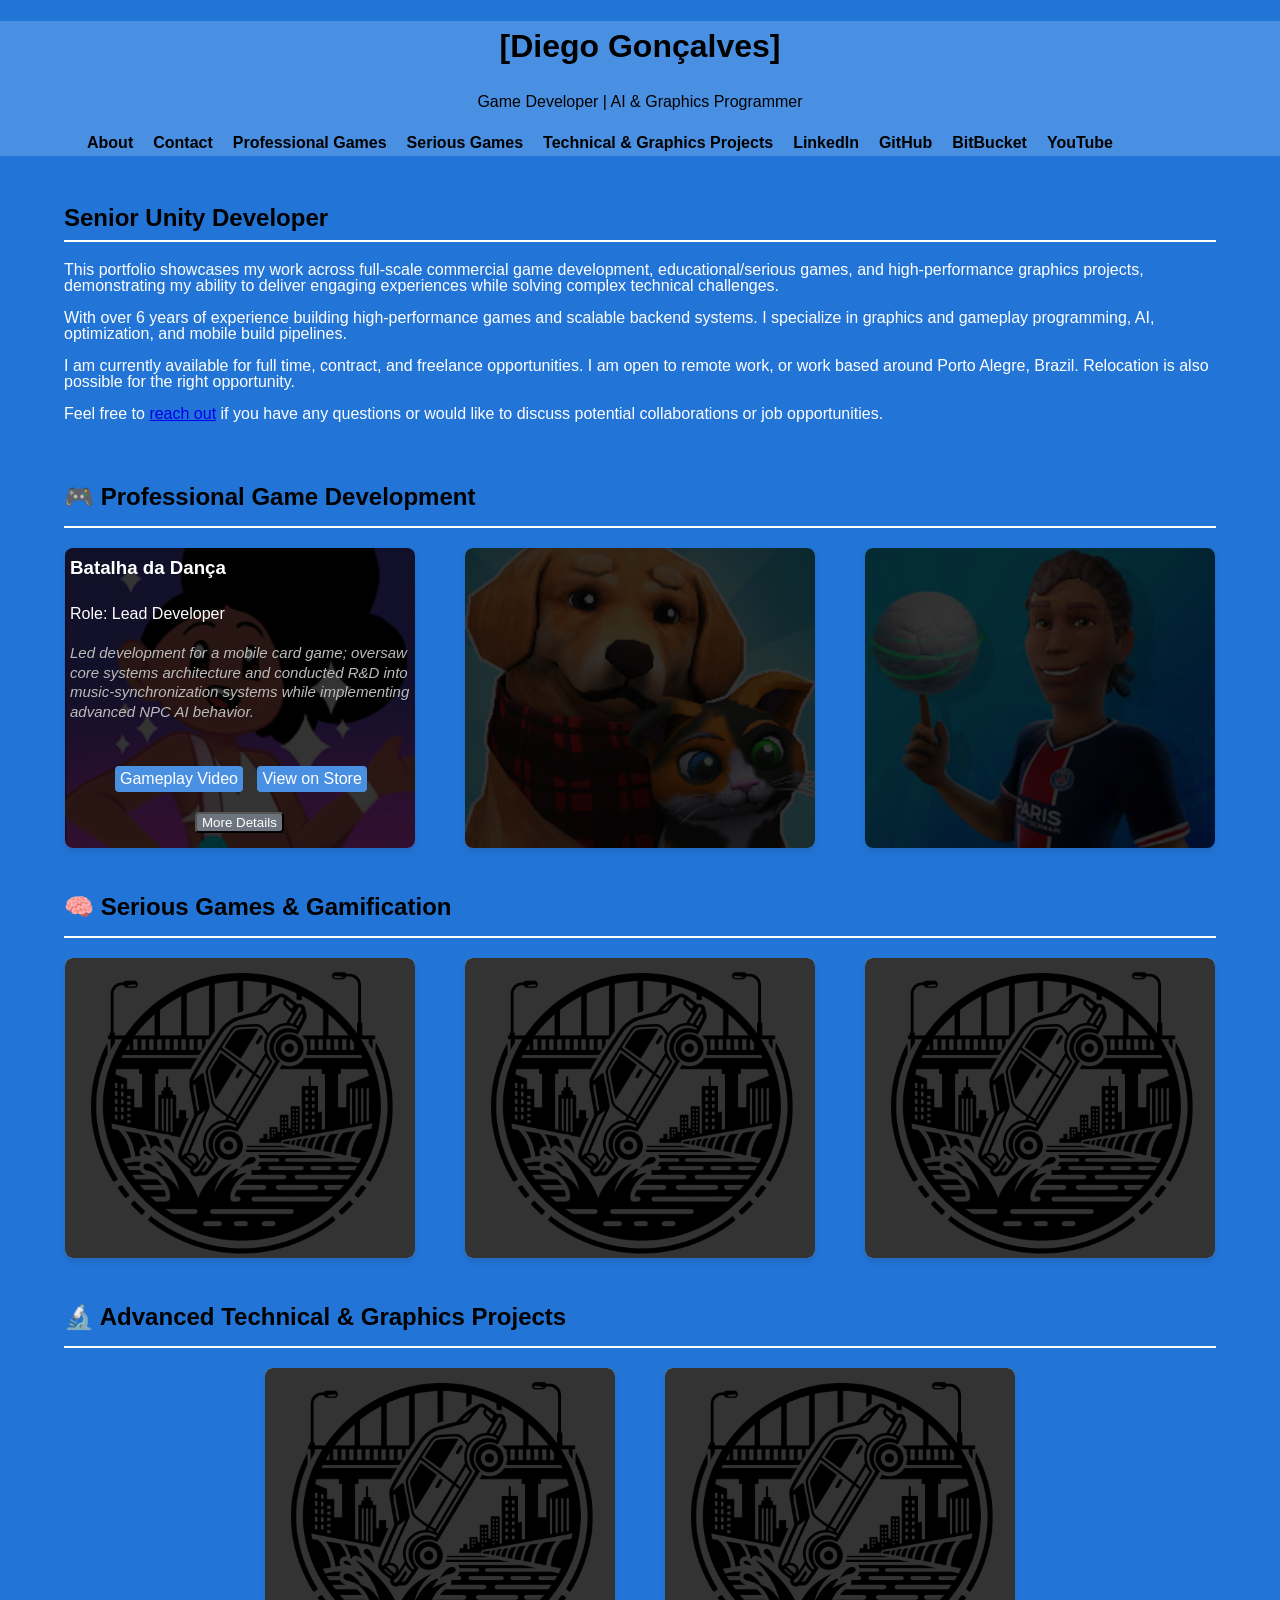
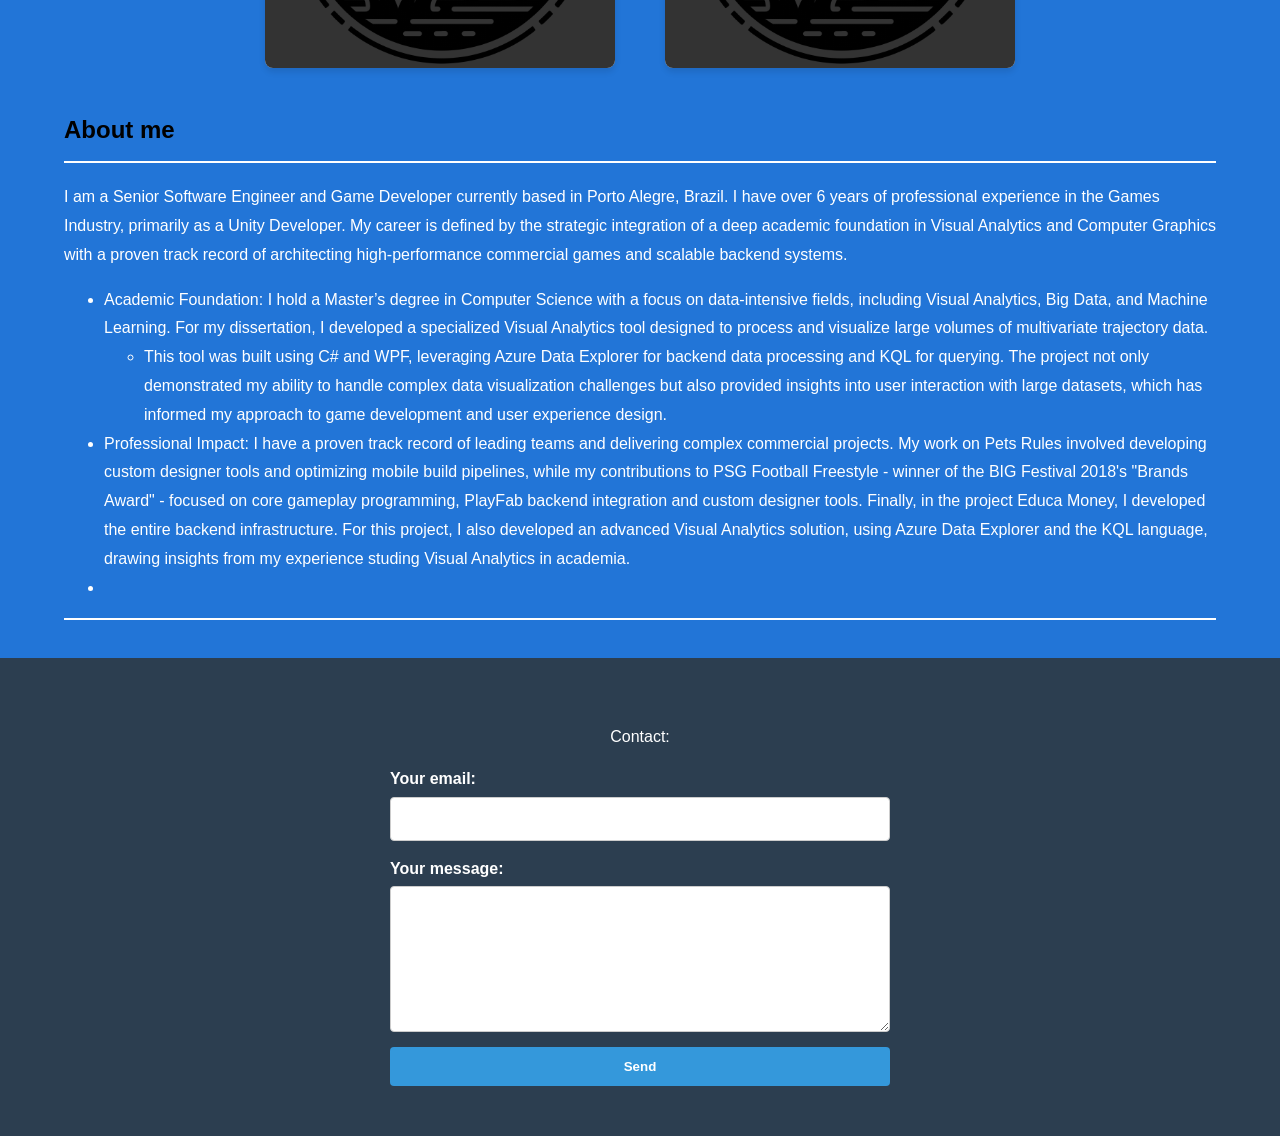
==== index.html @ 089201fa "Added video for batalha, some minor text changes" ====
<!DOCTYPE html>
<html lang="en">
<head>
    <meta charset="UTF-8">
    <meta name="viewport" content="width=device-width, initial-scale=1.0">
    <title>Diego Gonçalves - Game Development Portfolio</title>
    <link href="styles.css" rel="stylesheet" type="text/css">
    <!-- Generic/Desktop (16x16, 32x32, 48x48) -->
    <link rel="icon" type="image/x-icon" href="/favicon.ico">
    <script src="script.js"></script>
</head>
<body>

    <header>
        <h1>[Diego Gonçalves]</h1>
        <p>Game Developer | AI & Graphics Programmer</p>
        <nav>
        <ul>
            <li><a href="#about_me">About</a></li>
            <li><a href="#contact">Contact</a></li> 
            <li><a href="#professional-games">Professional Games</a></li>
            <li><a href="#serious-games">Serious Games</a></li>
            <li><a href="#technical-projects">Technical & Graphics Projects</a></li>
            <li><a href="https://www.linkedin.com/in/dlngoncalves/" target="_blank">LinkedIn</a></li>
            <li><a href="https://github.com/dlngoncalves" target="_blank">GitHub</a></li>
            <li><a href="https://bitbucket.org/dlngoncalves/" target="_blank">BitBucket</a></li>
            <li><a href="https://www.youtube.com/@SenorSparkle" target="_blank">YouTube</a></li>
        </ul>
    </nav>
    </header>

    <div class="container">
        <section id="hero">
            <h2>Senior Unity Developer</h2>
            <p>This portfolio showcases my work across full-scale commercial game development, educational/serious games, and high-performance graphics projects, demonstrating my ability to deliver engaging experiences while solving complex technical challenges.</p>
            <p>With over 6 years of experience building high-performance games and scalable backend systems. I specialize in graphics and gameplay programming, AI, optimization, and mobile build pipelines.</p>
            <p>I am currently available for full time, contract, and freelance opportunities. I am open to remote work, or work based around Porto Alegre, Brazil. Relocation is also possible for the right opportunity.</p>
            <p>Feel free to <a href="#contact">reach out</a> if you have any questions or would like to discuss potential collaborations or job opportunities.</p>
        </section>

        <section id="professional-games">
            <h2>🎮 Professional Game Development</h2>
            <div class="project-grid">
                <div class="project-card" id="batalha">
                    <video class="card-bg-video" autoplay muted loop>
                        <source src="batalha.mp4" type="video/mp4">
                    </video>
                    <div class="card-content">
                        <h3>Batalha da Dança</h3>
                        <p class="role">Role: Lead Developer</p>
                        <p class="description">Led development for a mobile card game; oversaw core systems architecture and conducted R&D into music-synchronization systems while implementing advanced NPC AI behavior.</p>
                        <div id="tiny_white_space"></div>
                        <div class="link-buttons">
                            <a href="https://www.youtube.com/watch?v=ItpnIju2BP4" target="_blank" class="button primary">Gameplay Video</a>
                            <a href="https://play.google.com/store/apps/details?id=com.umbugames.batalhadadanca" target="_blank" class="button primary">View on Store</a>
                            <button class="button secondary" onclick="toggleDetails(this)">More Details</button>
                        </div>
                    </div>
                    <div class="details-content" style="display: none;">
                        <div class="more-info-panel">
                            <div class="video-wrapper" style="position:relative; padding-bottom:56.25%; height:0; overflow:hidden;">
                                <iframe 
                                src="https://www.youtube.com/embed/ItpnIju2BP4"
                                loading="lazy"
                                title="Batalha da Dança Gameplay"
                                style="position:absolute; top:0; left:0; width:100%; height:100%;" 
                                frameborder="0" allowfullscreen>
                                </iframe>
                            </div>
                            <hr>
                            <h4>My Role & Technical Focus</h4>
                            <p></p>
                            <p>I also collaborated closely with artists and designers to integrate assets and optimize performance, leading the team through testing and debugging for a polished release.</p>
                        </div>
                    </div>
                </div>
                
                <div class="project-card" id="pets-rules">
                    <h3>Pets Rules</h3>
                    <p class="role">Role: Technical Lead / Senior Unity Developer</p>
                    <p class="description">Led the technical recovery of a simulation game; overhauled broken AI, environment systems, and implemented a mission-first level design tool, while optimizing the game for low-end mobile devices and overseeing its release on various platforms.</p>
                    <div class="link-buttons">
                        <a href="https://www.youtube.com/watch?v=oVP4sXe_a0k" target="_blank" class="button primary">Gameplay Trailer</a>
                        <a href="https://play.google.com/store/apps/details?id=com.umbugames.petsrules" target="_blank" class="button primary">View on Store</a>
                        <button class="button secondary" onclick="toggleDetails(this)">More Details</button>
                    </div>
                    <div class="details-content" style="display: none;">
                        <hr>
                        <h4>My Role & Technical Focus</h4>
                        <p>On Pet’s Rules, I served as the technical bridge between a fragile prototype and a successful mobile launch. I focused on 'architectural surgery'—rescuing a legacy NPC system and a procedural generation engine that were functionally broken upon my arrival. Beyond fixing core gameplay bugs, I took ownership of the manual build pipeline and optimization pass, ensuring the game maintained a stable 30 FPS on target mobile hardware. As a lead, I mentored the development team in adopting professional standards like PlayFab integration and seed-based data persistence, which transformed the project into a scalable product.</p>
                        <ul>
                            <li><strong>Gameplay Mechanics:</strong> Implemented physics-based interaction systems for the "chaos sandbox" environment, focusing on reactive object behavior.</li>
                            <li><strong>AI Development:</strong> Created behavior trees for NPC "Guardians" to respond dynamically to player-triggered environmental changes.</li>
                            <li><strong>Custom Tools:</strong> Developed Unity Editor extensions to allow designers to balance gameplay values without direct code intervention.</li>
                            <li><strong>Build Pipeline:</strong> Established an automated CI/CD pipeline for Android/iOS, significantly reducing deployment times for QA.</li>
                        </ul>
                    </div>
                </div>
                
                <div class="project-card" id="psg-football">
                    <h3>PSG Football Freestyle</h3>
                    <p class="role">Role: Unity 3D Programmer</p>
                    <p class="description">Gameplay, backend (PlayFab) integration, BIG Brands Award Winner.</p>
                    <div id="tiny_white_space"></div>
                    <div id="tiny_white_space"></div>
                    <div id="tiny_white_space"></div>
                    <div id="tiny_white_space"></div>
                    <div id="tiny_white_space"></div>
                    <div class="link-buttons">
                        <a href="" target="_blank" class="button primary"></a>
                        <a href="https://www.youtube.com/watch?v=7E2mfVbQnCk" target="_blank" class="button primary">Watch Promotional Video</a>
                        <button class="button secondary" onclick="toggleDetails(this)">More Details</button>
                    </div>
                    <div class="details-content" style="display: none;">
                        <hr>
                        <h4>My Role & Technical Focus</h4>
                        <p>As a Unity 3D Programmer on PSG Football Freestyle, I was responsible for implementing core gameplay mechanics and integrating the PlayFab backend for player data management. My work contributed to the game's success, culminating in winning the prestigious BIG Brands Award.</p>
                        <p>Key contributions included optimizing performance for mobile platforms and collaborating with designers to create engaging football freestyle mechanics that resonated with players worldwide.</p>
                    </div>
            </div>
        </section>
        
        <!--<section id="serious-games">
            <h2>🧠 Serious Games & Gamification</h2>
            </section>-->
        <section id="serious-games">
            <h2>🧠 Serious Games & Gamification</h2>
            <div class="project-grid">

                <div class="project-card">
                    <h3>Educa Money</h3>
                    <p>Role: Mobile Port & Backend Developer</p>
                    <p class="description">Successfully ported the educational title to **iOS and Android**; implemented the server backend for secure user progress.</p>
                    <a href="#" target="_blank" class="button primary">View Video/Store Link</a>
                </div>
                
                <div class="project-card">
                    <h3>Lendo+</h3>
                    <p>Role: C# Programmer & Game Designer</p>
                    <p class="description">Literature-based quiz aimed at improving literacy; responsible for Facebook integration and online service for player profiles.</p>
                    <a href="#" target="_blank" class="button primary">View Video/Store Link</a>
                </div>

                <div class="project-card">
                    <h3>Donnie Project</h3>
                    <p>Role: Research Assistant</p>
                    <p class="description">Applied **Deep Learning** for computer vision to help visually impaired students learn programming.</p>
                    <a href="https://doi.org/10.5753/wvc.2020.13492" target="_blank" class="button primary">Read Published Paper</a>
                </div>

            </div>
        </section>

        <section id="technical-projects">
            <h2>🔬 Advanced Technical & Graphics Projects</h2>
            <div class="project-grid">

                <div class="project-card">
                    <h3>Real-Time Graphics Research</h3>
                    <p>Role: Researcher & Developer</p>
                    <p class="description">Conducted research in real-time graphics, resulting in published papers and prototypes demonstrating novel rendering techniques.</p>
                    <a href="https://www.researchgate.net/publication/123456789_Real-Time_Graphics_Techniques" target="_blank" class="button primary">Read Published Paper</a>
                </div>

                <div class="project-card">
                    <h3>AI Systems for Games</h3>
                    <p>Role: AI Programmer & Designer</p>
                    <p class="description">Designed and implemented complex AI systems for various game projects, focusing on behavior trees, pathfinding, and decision-making algorithms.</p>
                    <a href="#" target="_blank" class="button primary">View Technical Blog Post</a>
                </div>
        </section>
        
        <section id="about_me">
            <h2>About me</h2>
            <!-- <p>I am a Senior Unity Developer with over 7.5 years of experience architecting high-performance games and integrated backend systems. My career is defined by a balance of commercial success—including the BIG Brands Award-winning PSG Football Freestyle—and a deep academic foundation in computer vision and graphics programming.</p> -->
            <!--<p>I'm a professional Game Programmer with over seven years of experience specializing in Unity (C#), AI systems**, and **advanced technical development**. My background includes leading teams on multiple commercial titles and deep academic research into **Real-Time Graphics (C++/OpenGL)** and **Deep Learning**.</p>-->
            <!-- <p>This portfolio showcases my work across full-scale commercial game development, educational/serious games, and high-performance graphics projects, demonstrating my ability to deliver engaging experiences while solving complex technical challenges.</p> -->
            <p>I am a Senior Software Engineer and Game Developer currently based in Porto Alegre, Brazil. I have over 6 years of professional experience in the Games Industry, primarily as a Unity Developer.
            My career is defined by the strategic integration of a deep academic foundation in Visual Analytics and Computer Graphics with a proven track record of architecting high-performance commercial games and scalable backend systems.</p>
            <ul>
                <li>Academic Foundation: I hold a Master’s degree in Computer Science with a focus on data-intensive fields, including Visual Analytics, Big Data, and Machine Learning. For my dissertation, I developed a specialized Visual Analytics tool designed to process and visualize large volumes of multivariate trajectory data.</li>
                    <ul>
                        <li>This tool was built using C# and WPF, leveraging Azure Data Explorer for backend data processing and KQL for querying. The project not only demonstrated my ability to handle complex data visualization challenges but also provided insights into user interaction with large datasets, which has informed my approach to game development and user experience design.</li>
                    </ul>
                <li>Professional Impact: I have a proven track record of leading teams and delivering complex commercial projects. My work on Pets Rules involved developing custom designer tools and optimizing mobile build pipelines, while my contributions to PSG Football Freestyle - winner of the BIG Festival 2018's "Brands Award" - focused on core gameplay programming, PlayFab backend integration and custom designer tools.
                    Finally, in the project Educa Money, I developed the entire backend infrastructure. For this project, I also developed an advanced Visual Analytics solution, using Azure Data Explorer and the KQL language, drawing insights from my experience studing Visual Analytics in academia.</li>
                <li></li>
            </ul>
            <hr color="white">
        </section>

    </div>

    <footer id="contact">
        <p>Contact:</p>
        <form
        action="https://formspree.io/f/mvzwkqdl"
        method="POST"
        >
        <label>
            Your email:
            <input type="email" name="email">
        </label>
        <label>
            Your message:
            <textarea name="message"></textarea>
        </label>
        <!-- your other form fields go here -->
        <button type="submit">Send</button>
        </form>
    </footer>
</body>
</html>
---- styles.css ----
#batalha {
    --img: url('batalha.png');
    background-size: cover;
    background-position: center;
}

#pets-rules {
    --img: url('pets.png');
    background-size: cover;
    background-position: center;
}

#psg-football {
    --img: url('psg.png');
    background-size: cover;
    background-position: center;
}

body {
    font-family: Arial, sans-serif;
    line-height: 1.6;
    margin: 0;
    padding: 0;
    background-color:  #2275D7;
    color: #ffffff;
}

header {
    background:#4a90e2; /* A professional blue */
    color: #000000;
    text-align: center;
}

nav ul {
  display: flex;       /* Arrange items in a row */
  flex-wrap: wrap;     /* Allow items to move to the next line */
  justify-content: center; /* Center the menu items */
  list-style: none;    /* Remove the bullet points */
  padding: 0;          /* Remove default browser padding */
  margin: 20px auto;   /* Add some vertical space and center the container */
  gap: 15px 25px;      /* Vertical gap: 15px, Horizontal gap: 25px */
  max-width: 1200px;   /* Keep the menu from getting too wide on huge screens */
}

nav li {
  white-space: nowrap; /* CRITICAL: Prevents "Serious Games" from breaking into two lines */
}

nav a {
  text-decoration: none;
  font-weight: bold;
  color: #000;         /* Adjust color to match your design */
}

nav a:hover {
  text-decoration: underline;
}

header nav ul {
    list-style: none; /* Removes the dots/bullets */
    padding: 0;       /* Removes that default left-side spacing */
    margin: 0;        /* Removes any default outer spacing */
    display: flex;    /* This puts the links in a horizontal row */
    justify-content: center; /* This centers the row of links */
    gap: 20px;        /* Adds clean space between the links */
}

header nav a {
    color: #000000;
    text-decoration: none;
    font-weight: bold;
}

header nav a:hover {
    text-decoration: underline;
}

header h1 {
    margin-bottom: 0.1em;
}

.container {
    width: 90%;
    max-width: 1200px;
    margin: 20px auto;
    padding: 0 10px;
}

section {
    padding: 10px 0;
}

section h2 {
    /* color: #E29C4A; */
    color: #000000;
    border-bottom: 2px solid #ffffff;
    padding-bottom: 10px;
}

#hero {
    color: #ffffff;
    text-align: left;
    line-height: 1;
}

#about_me {
    color: #ffffff;
    text-align: left;
    line-height: 1.8;
}

#tiny_white_space {
    padding-bottom: 10px;
}

.project-grid {
    display: grid;
    /* grid-template-columns: repeat(auto-fit, minmax(300px, 1fr)); */
    grid-template-columns: repeat(auto-fit,350px);
    justify-content: center;
    align-items: start;
    gap: 50px;
}

.project-card {
    /* --overlay: rgba(0, 0, 0, 0.8); 
    --img: url('deluge.jpg');
    background-image: linear-gradient(var(--overlay), var(--overlay)), var(--img);
    padding: 20px;
    border-radius: 8px;
    box-shadow: 0 4px 6px rgba(0, 0, 0, 0.1);
    background-attachment: fixed; 
    transition: transform 0.2s; */
    position: relative;
    overflow: hidden; /* Clips the expanded content if needed */
    /* padding: 20px; */
    border-radius: 8px;
    box-shadow: 0 4px 6px rgba(0, 0, 0, 0.1);
    min-height: 300px; /* Your original card height */
    width: 350px; /* LOCK the card width here */
    --overlay: rgba(0, 0, 0, 0.8); 
    --img: url('deluge.jpg');
    transition: transform 0.2s, box-shadow 0.2s;
    z-index: 0; /* Ensures the card is above the ::before background layer */
}

.project-card::before{
    content: "";
    position: absolute;
    top: 0;
    left: 0;
    width: 100%;
    height: 300px; /* LOCK the image height here */

    background-image: linear-gradient(var(--overlay), var(--overlay)), var(--img);
    background-size: cover;
    background-position: center;
    /* transition: transform 0.2s; */
     z-index: 1; /* Sits below the card content but above the card background */
}

.card-bg-video {
  position: absolute;
  top: 0; left: 0;
  width: 100%; 
  height: 300px;
  object-fit: cover; /* Prevents stretching */
  z-index: 2; /* Sits above the image but below text */
  opacity: 0;
  transition: opacity 0.2s ease;
}

/* The fix: Force the text to the front */
.project-card .card-content {
  position: relative; /* z-index only works on positioned elements */
  z-index: 5; /* Highest layer: always above the video */
  pointer-events: none; /* Optional: lets mouse clicks "pass through" to the card/buttons */
}

.project-card .card-content a,
.project-card .card-content p,
.project-card .card-content h3,
.project-card .card-content button {
  pointer-events: auto;
}

.project-card:hover .card-bg-video {
  opacity: 0.5;
}

.details-content {
    margin-top: 15px;
    padding: 20px;
    border-radius: 8px;
    box-shadow: 0 4px 6px rgba(0, 0, 0, 0.1);
    background: #4a90e2;
}

.project-card:hover {
    transform: translateY(-5px);
    box-shadow: 0 6px 10px rgba(0, 0, 0, 0.15);
     --overlay: rgba(0, 0, 0, 1);
}

.project-card h3 {
    margin-top: 5px;
    margin-left: 5px;
    color: #ffffff;
}

.role {
    color: #ffffff;
    margin-left: 5px;
}

.description {
    font-style: italic;
    color: #bbbbbb;
    line-height: 1.3;
    font-size: 15px;
    margin-left: 5px;
    margin-right: 5px;
    min-height: 40px; /* Ensures consistent card height */
    /* padding: 5px 5px 15px 5px; Adds padding around the description */
}

.button {
    display: inline-block;
    background: #4a90e2;
    color: white;
    /* padding: 10px 10px; */
    padding-left: 5px;
    padding-right: 5px;
    margin-top: 10px;
    margin-right: 10px;
    text-decoration: none;
    border-radius: 4px;
    transition: background 0.3s;
}

.button:hover {
    background: #3a7bd5;
}

.link-buttons {
    margin-left: 50px;
    margin-top: 10px;
    margin-right: 10px;
    margin-bottom: 10px;
}

/*margin: 0 auto; /* Centers the container */
.secondary {
    background: #6c757d; /* A subtle grey */
    /* margin-left: 10px; Space between the two buttons */
    /* border: none; */
    margin-top: 20px;
    margin-left:80px;
    cursor: pointer;
}

.secondary:hover {
    background: #5a6268;
}

/* footer {
    text-align: center;
    padding: 15px 0;
    margin-top: 40px;
    background: #4a90e2;
    color: #000000;
} */


footer {
    padding: 50px 20px;
    background-color: #2c3e50; /* A deep professional blue/grey */
    color: white;
    text-align: center;
}

footer form {
    max-width: 500px;
    margin: 0 auto; /* Centers the form */
    display: flex;
    flex-direction: column;
    gap: 15px; /* Spacing between fields */
    text-align: left;
}

footer label {
    display: flex;
    flex-direction: column;
    font-weight: bold;
    gap: 5px;
}

footer input, footer textarea {
    padding: 12px;
    border-radius: 4px;
    border: 1px solid #ccc;
    font-family: inherit;
    font-size: 1rem;
}

footer textarea {
    height: 120px;
    resize: vertical; /* Allows user to grow height but not width */
}

footer button {
    background-color: #3498db;
    color: white;
    padding: 12px;
    border: none;
    border-radius: 4px;
    cursor: pointer;
    font-weight: bold;
    transition: background 0.3s ease;
}

footer button:hover {
    background-color: #2980b9;
}

/* Responsive adjustments */
@media (max-width: 600px) {
    .project-grid {
        grid-template-columns: 1fr;
    }
}
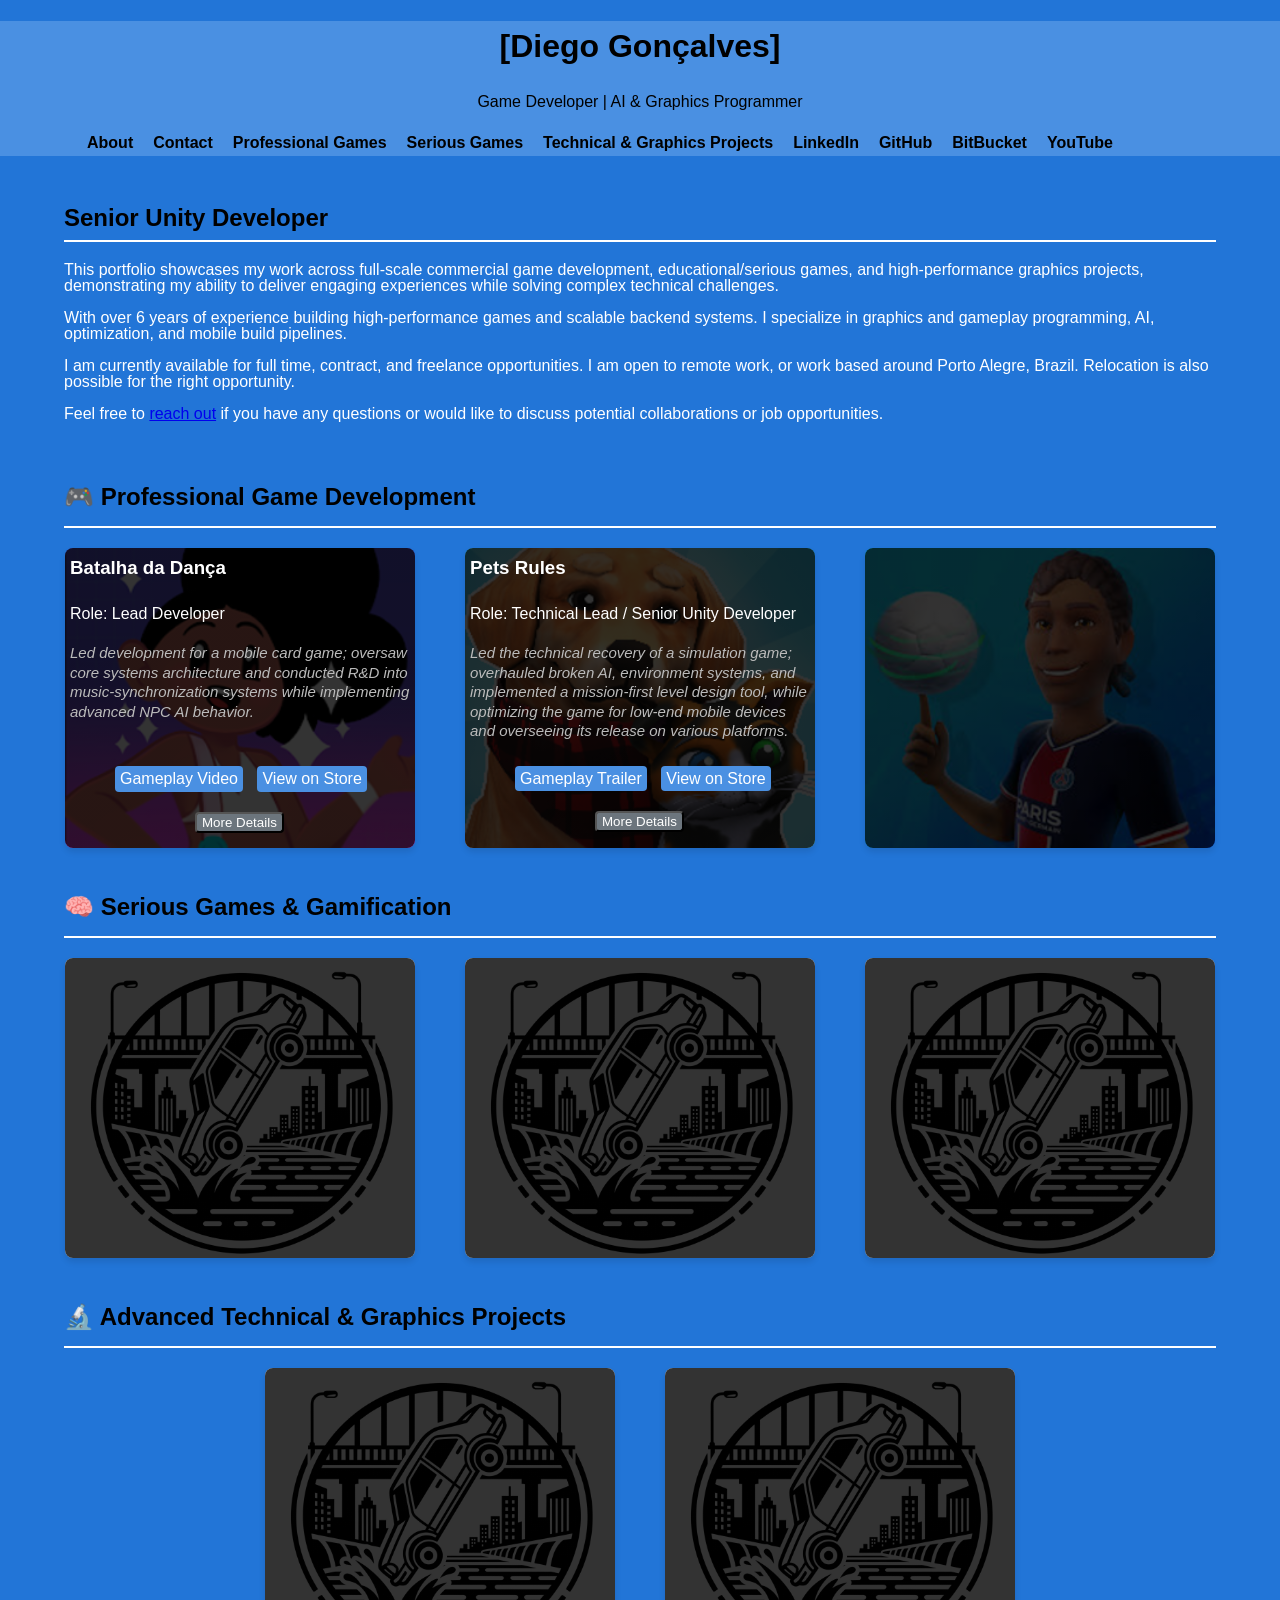
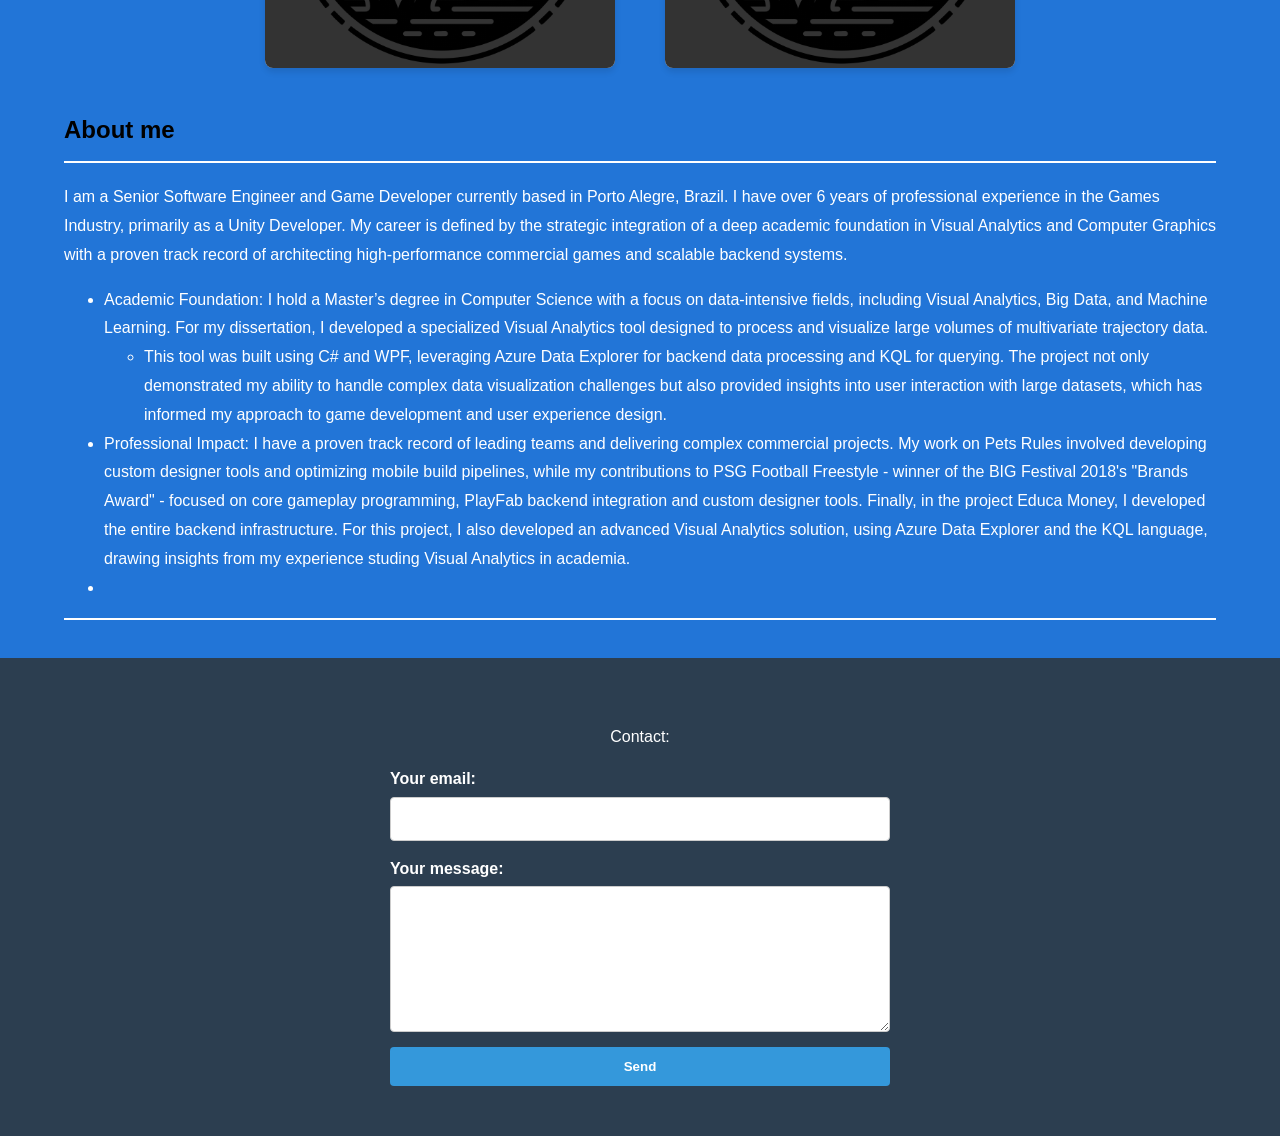
==== commit 20632042: "fix to pets card, added pets videos" ====
--- a/index.html
+++ b/index.html
@@ -76,24 +76,40 @@
                 </div>
                 
                 <div class="project-card" id="pets-rules">
-                    <h3>Pets Rules</h3>
-                    <p class="role">Role: Technical Lead / Senior Unity Developer</p>
-                    <p class="description">Led the technical recovery of a simulation game; overhauled broken AI, environment systems, and implemented a mission-first level design tool, while optimizing the game for low-end mobile devices and overseeing its release on various platforms.</p>
-                    <div class="link-buttons">
-                        <a href="https://www.youtube.com/watch?v=oVP4sXe_a0k" target="_blank" class="button primary">Gameplay Trailer</a>
-                        <a href="https://play.google.com/store/apps/details?id=com.umbugames.petsrules" target="_blank" class="button primary">View on Store</a>
-                        <button class="button secondary" onclick="toggleDetails(this)">More Details</button>
+                    <video class="card-bg-video" autoplay muted loop>
+                        <source src="pets.mp4" type="video/mp4">
+                    </video>
+                    <div class="card-content">
+                        <h3>Pets Rules</h3>
+                        <p class="role">Role: Technical Lead / Senior Unity Developer</p>
+                        <p class="description">Led the technical recovery of a simulation game; overhauled broken AI, environment systems, and implemented a mission-first level design tool, while optimizing the game for low-end mobile devices and overseeing its release on various platforms.</p>
+                        <div class="link-buttons">
+                            <a href="https://www.youtube.com/watch?v=oVP4sXe_a0k" target="_blank" class="button primary">Gameplay Trailer</a>
+                            <a href="https://play.google.com/store/apps/details?id=com.umbugames.petsrules" target="_blank" class="button primary">View on Store</a>
+                            <button class="button secondary" onclick="toggleDetails(this)">More Details</button>
+                        </div>
                     </div>
                     <div class="details-content" style="display: none;">
-                        <hr>
-                        <h4>My Role & Technical Focus</h4>
-                        <p>On Pet’s Rules, I served as the technical bridge between a fragile prototype and a successful mobile launch. I focused on 'architectural surgery'—rescuing a legacy NPC system and a procedural generation engine that were functionally broken upon my arrival. Beyond fixing core gameplay bugs, I took ownership of the manual build pipeline and optimization pass, ensuring the game maintained a stable 30 FPS on target mobile hardware. As a lead, I mentored the development team in adopting professional standards like PlayFab integration and seed-based data persistence, which transformed the project into a scalable product.</p>
-                        <ul>
-                            <li><strong>Gameplay Mechanics:</strong> Implemented physics-based interaction systems for the "chaos sandbox" environment, focusing on reactive object behavior.</li>
-                            <li><strong>AI Development:</strong> Created behavior trees for NPC "Guardians" to respond dynamically to player-triggered environmental changes.</li>
-                            <li><strong>Custom Tools:</strong> Developed Unity Editor extensions to allow designers to balance gameplay values without direct code intervention.</li>
-                            <li><strong>Build Pipeline:</strong> Established an automated CI/CD pipeline for Android/iOS, significantly reducing deployment times for QA.</li>
-                        </ul>
+                        <div class="more-info-panel">
+                            <div class="video-wrapper" style="position:relative; padding-bottom:56.25%; height:0; overflow:hidden;">
+                                <iframe 
+                                src="https://www.youtube.com/embed/oVP4sXe_a0k"
+                                loading="lazy"
+                                title="Pet's Rule Gameplay"
+                                style="position:absolute; top:0; left:0; width:100%; height:100%;" 
+                                frameborder="0" allowfullscreen>
+                                </iframe>
+                            </div>                            
+                            <hr>
+                            <h4>My Role & Technical Focus</h4>
+                            <p>On Pet’s Rules, I served as the technical bridge between a fragile prototype and a successful mobile launch. I focused on 'architectural surgery'—rescuing a legacy NPC system and a procedural generation engine that were functionally broken upon my arrival. Beyond fixing core gameplay bugs, I took ownership of the manual build pipeline and optimization pass, ensuring the game maintained a stable 30 FPS on target mobile hardware. As a lead, I mentored the development team in adopting professional standards like PlayFab integration and seed-based data persistence, which transformed the project into a scalable product.</p>
+                            <ul>
+                                <li><strong>Gameplay Mechanics:</strong> Implemented physics-based interaction systems for the "chaos sandbox" environment, focusing on reactive object behavior.</li>
+                                <li><strong>AI Development:</strong> Created behavior trees for NPC "Guardians" to respond dynamically to player-triggered environmental changes.</li>
+                                <li><strong>Custom Tools:</strong> Developed Unity Editor extensions to allow designers to balance gameplay values without direct code intervention.</li>
+                                <li><strong>Build Pipeline:</strong> Established an automated CI/CD pipeline for Android/iOS, significantly reducing deployment times for QA.</li>
+                            </ul>
+                        </div>
                     </div>
                 </div>
                 
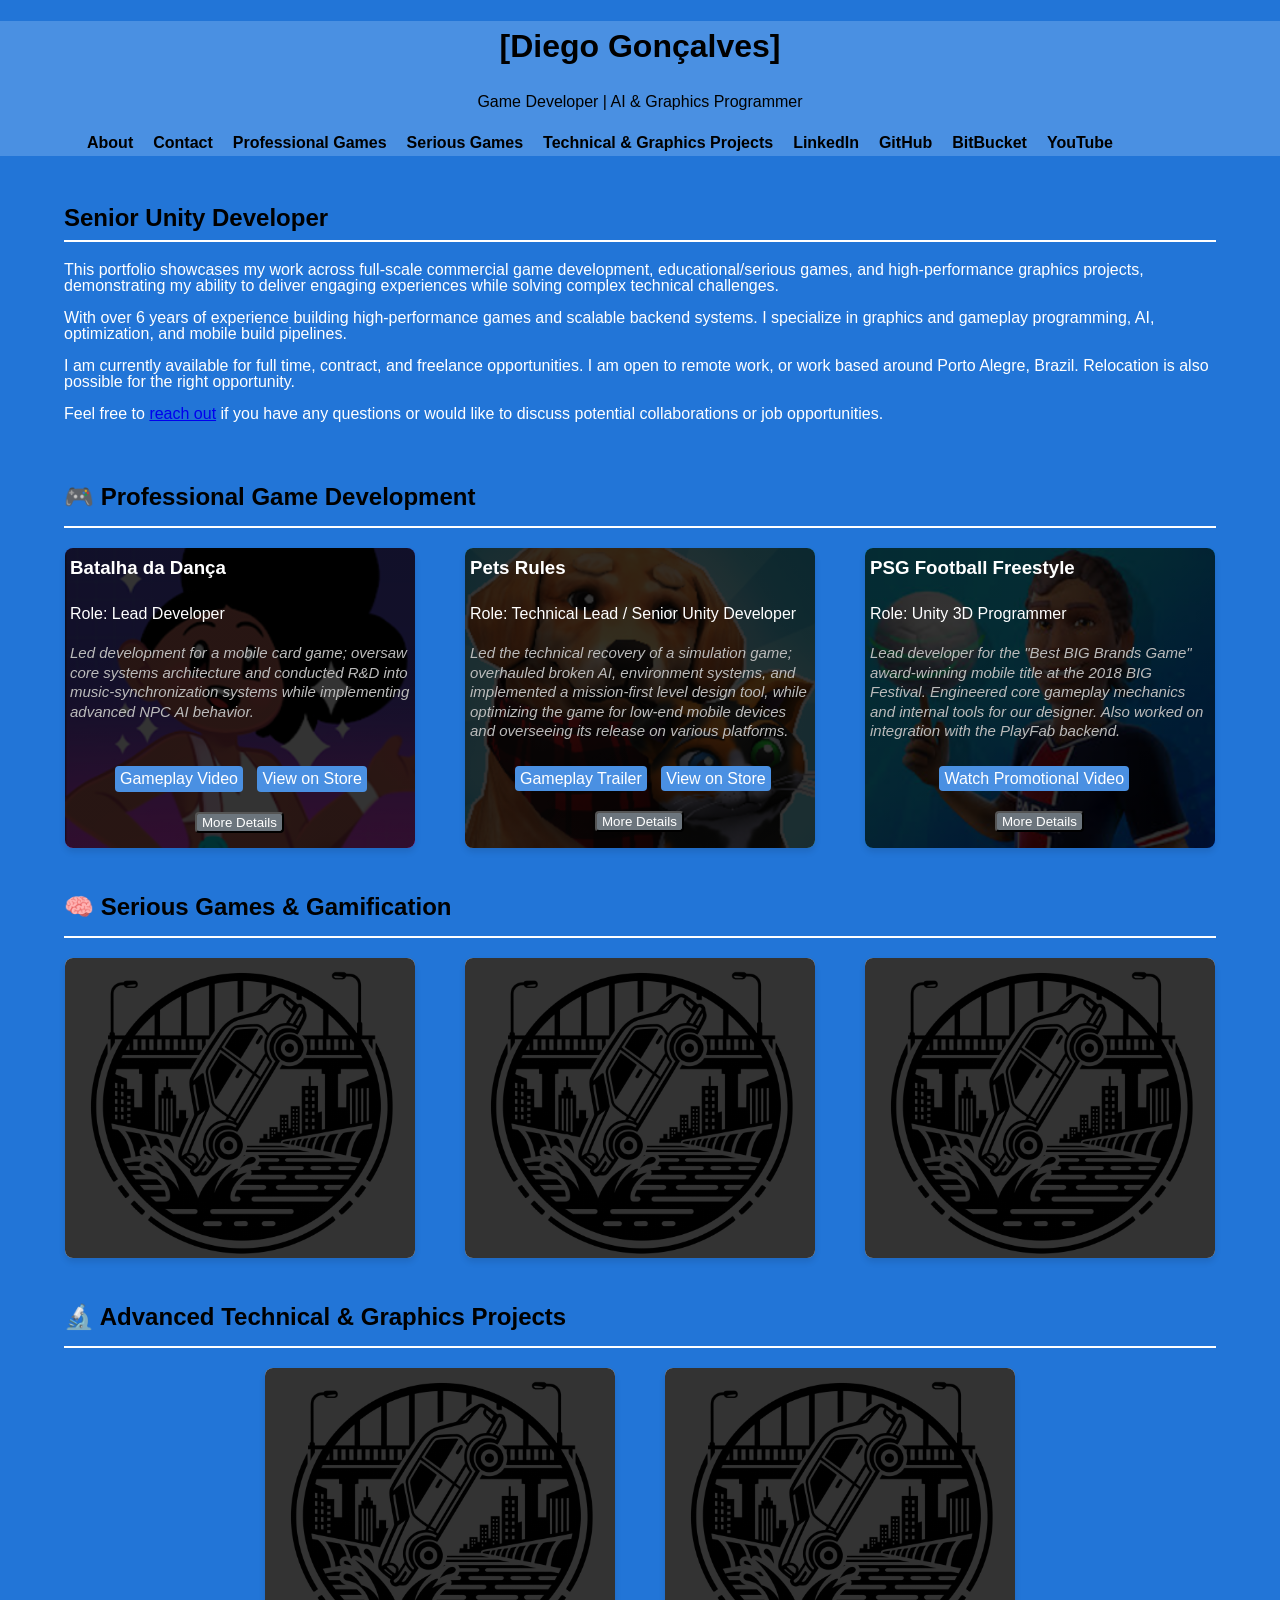
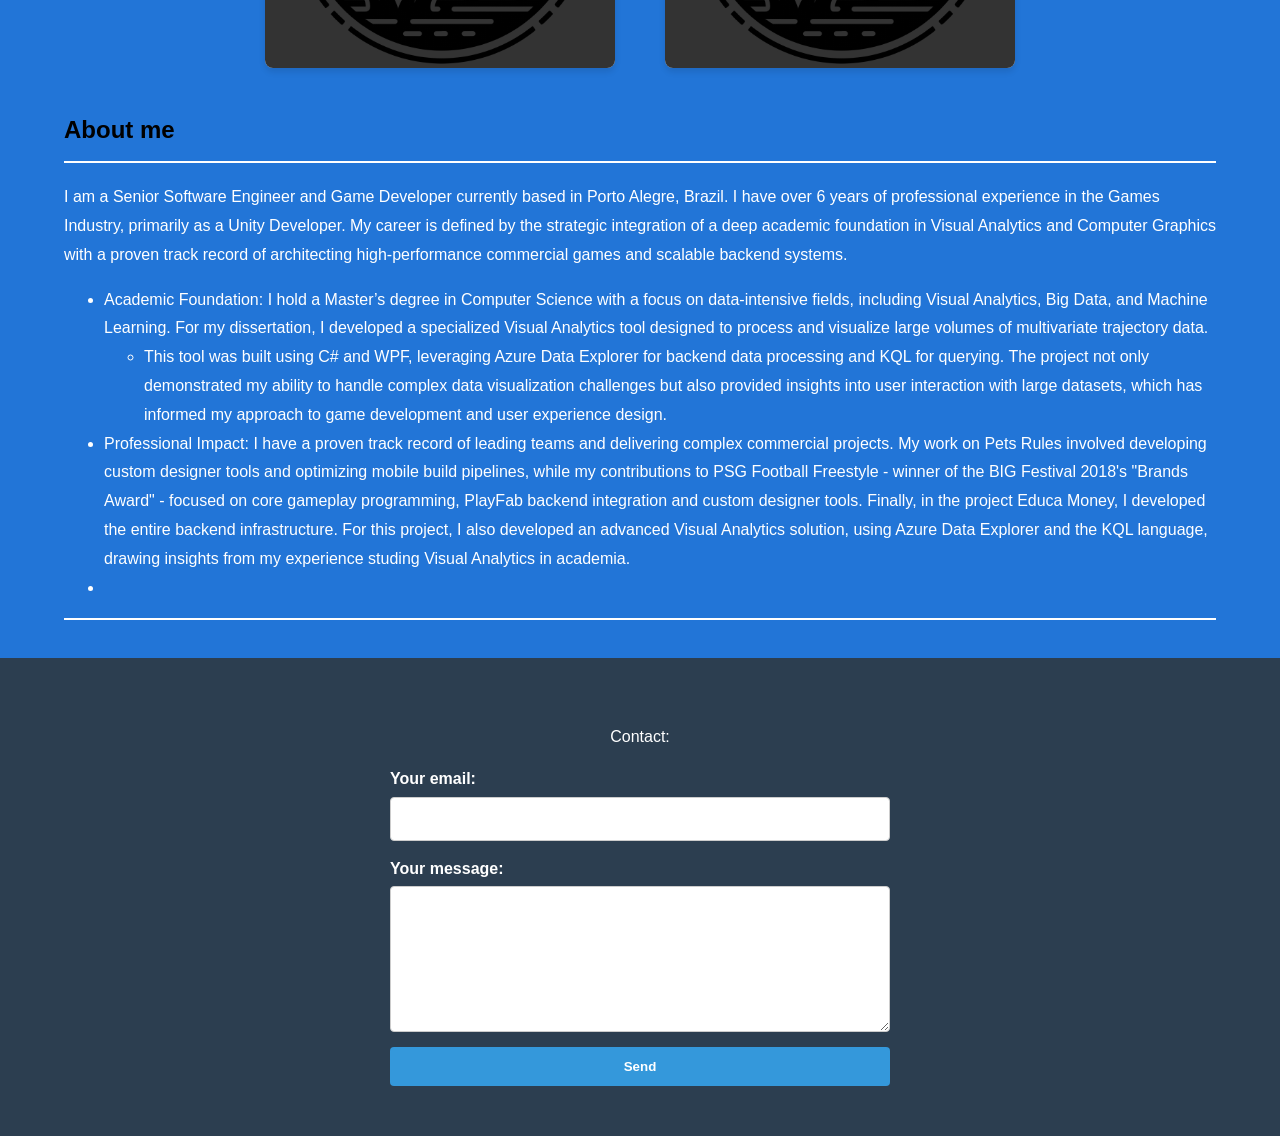
==== commit a0693497: "Finished psg card" ====
--- a/index.html
+++ b/index.html
@@ -69,8 +69,13 @@
                             </div>
                             <hr>
                             <h4>My Role & Technical Focus</h4>
-                            <p></p>
-                            <p>I also collaborated closely with artists and designers to integrate assets and optimize performance, leading the team through testing and debugging for a polished release.</p>
+                            <p>On Batalha da Dança, I led a team of three programmers through a highly compressed 4-month development cycle. My primary challenge was architecting a stable card-game framework under tight deadlines while simultaneously researching rhythm-sync mechanics. Although the full music-synchronization was ultimately simplified to a turn-based scoring system due to time constraints, the R&D phase allowed me to explore complex audio-to-gameplay integration strategies. My leadership ensured that we delivered a polished product on schedule, while also laying the groundwork for potential future expansions that could revisit the original music-sync vision.</p>
+                            <ul>
+                                <li><b>Agile Leadership:</b> Directed a team of 3 programmers to meet a rapid 4-month production milestone while maintaining code quality.</li>
+                                <li><b>Modular AI Architecture:</b> Designed the NPC decision-making logic for the card-game mechanics, ensuring enemies provided a consistent challenge within the turn-based scoring system.</li> 
+                                <li><b>Audio R&D:</b> Researched and prototyped systems for music-synchronized gameplay, laying the groundwork for future rhythm-based implementations.</b></li>
+                                <li><b>Optimization:</b> Ensured stable performance on mobile devices by managing resource-heavy assets and streamlining the core gameplay loop</li>
+                            </ul>
                         </div>
                     </div>
                 </div>
@@ -114,24 +119,40 @@
                 </div>
                 
                 <div class="project-card" id="psg-football">
-                    <h3>PSG Football Freestyle</h3>
-                    <p class="role">Role: Unity 3D Programmer</p>
-                    <p class="description">Gameplay, backend (PlayFab) integration, BIG Brands Award Winner.</p>
-                    <div id="tiny_white_space"></div>
-                    <div id="tiny_white_space"></div>
-                    <div id="tiny_white_space"></div>
-                    <div id="tiny_white_space"></div>
-                    <div id="tiny_white_space"></div>
-                    <div class="link-buttons">
-                        <a href="" target="_blank" class="button primary"></a>
-                        <a href="https://www.youtube.com/watch?v=7E2mfVbQnCk" target="_blank" class="button primary">Watch Promotional Video</a>
-                        <button class="button secondary" onclick="toggleDetails(this)">More Details</button>
+                    <video class="card-bg-video" autoplay muted loop>
+                        <source src="psg.mp4" type="video/mp4">
+                    </video>
+                    <div class="card-content">
+                        <h3>PSG Football Freestyle</h3>
+                        <p class="role">Role: Unity 3D Programmer</p>
+                        <p class="description">Lead developer for the "Best BIG Brands Game" award-winning mobile title at the 2018 BIG Festival. Engineered core gameplay mechanics and internal tools for our designer. Also worked on integration with the PlayFab backend.</p>
+                        <div class="link-buttons">
+                            <a href="" target="_blank" class="button primary"></a>
+                            <a href="https://www.youtube.com/watch?v=7E2mfVbQnCk" target="_blank" class="button primary">Watch Promotional Video</a>
+                            <button class="button secondary" onclick="toggleDetails(this)">More Details</button>
+                        </div>
                     </div>
                     <div class="details-content" style="display: none;">
-                        <hr>
-                        <h4>My Role & Technical Focus</h4>
-                        <p>As a Unity 3D Programmer on PSG Football Freestyle, I was responsible for implementing core gameplay mechanics and integrating the PlayFab backend for player data management. My work contributed to the game's success, culminating in winning the prestigious BIG Brands Award.</p>
-                        <p>Key contributions included optimizing performance for mobile platforms and collaborating with designers to create engaging football freestyle mechanics that resonated with players worldwide.</p>
+                        <div class="more-info-panel">
+                            <div class="video-wrapper" style="position:relative; padding-bottom:56.25%; height:0; overflow:hidden;">
+                                <iframe 
+                                src="https://www.youtube.com/embed/7E2mfVbQnCk"
+                                loading="lazy"
+                                title="PSG Football Freestyle Gameplay"
+                                style="position:absolute; top:0; left:0; width:100%; height:100%;" 
+                                frameborder="0" allowfullscreen>
+                                </iframe>
+                            </div>
+                            <hr>
+                            <h4>My Role & Technical Focus</h4>
+                            <p>For this high-profile licensed IP, I served as Chief Gameplay programmer, focusing on the intersection of player input and visual fidelity. I was tasked with bridging the gap between high-fidelity freestyle football movements, responsive mobile controls, and the complex trick combinations we needed. My primary challenge was ensuring the gameplay felt exceptionally responsive; this required engineering a high-performance animation integration that handled seamless, smooth transitions between complex freestyle tricks based on real-time player actions.</p>
+                            <ul>
+                                <li><strong>Gameplay Architecture:</strong> Architected the core gameplay loop that led to the BIG Brands Award at BIG Festival 2018.</li>
+                                <li><strong>Transition Engineering:</strong> Developed a custom animation integration system to manage fluid state transitions, ensuring player actions translated into natural-looking movements and correct trick execution.</li>
+                                <li><strong>Live-Service Infrastructure:</strong> Helped Integrated Microsoft Azure PlayFab to manage player data, leaderboards, and backend synchronization.</li>
+                                <li><strong>Internal Tooling:</strong> Built internal Unity Editor tools that streamlined the the content creation pipeline for our designer.</li>
+                            </ul>
+                        </div>
                     </div>
             </div>
         </section>
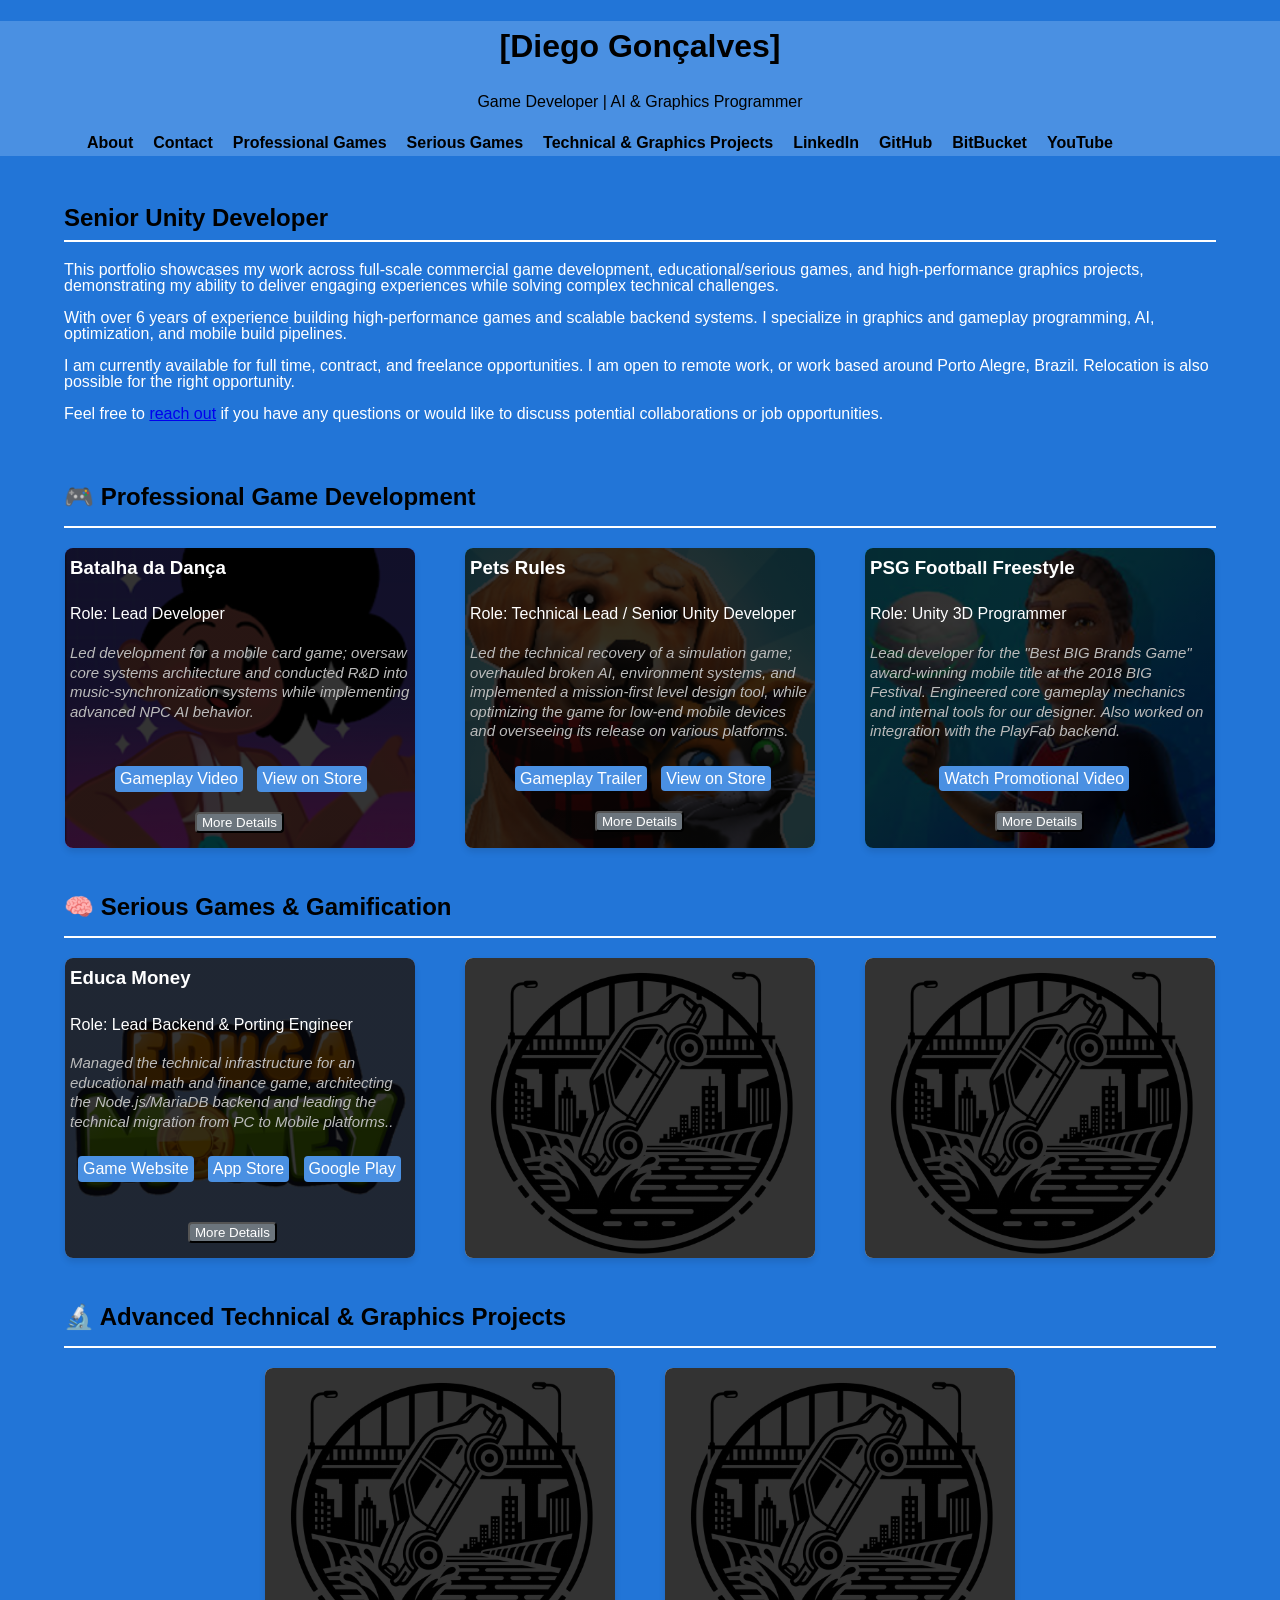
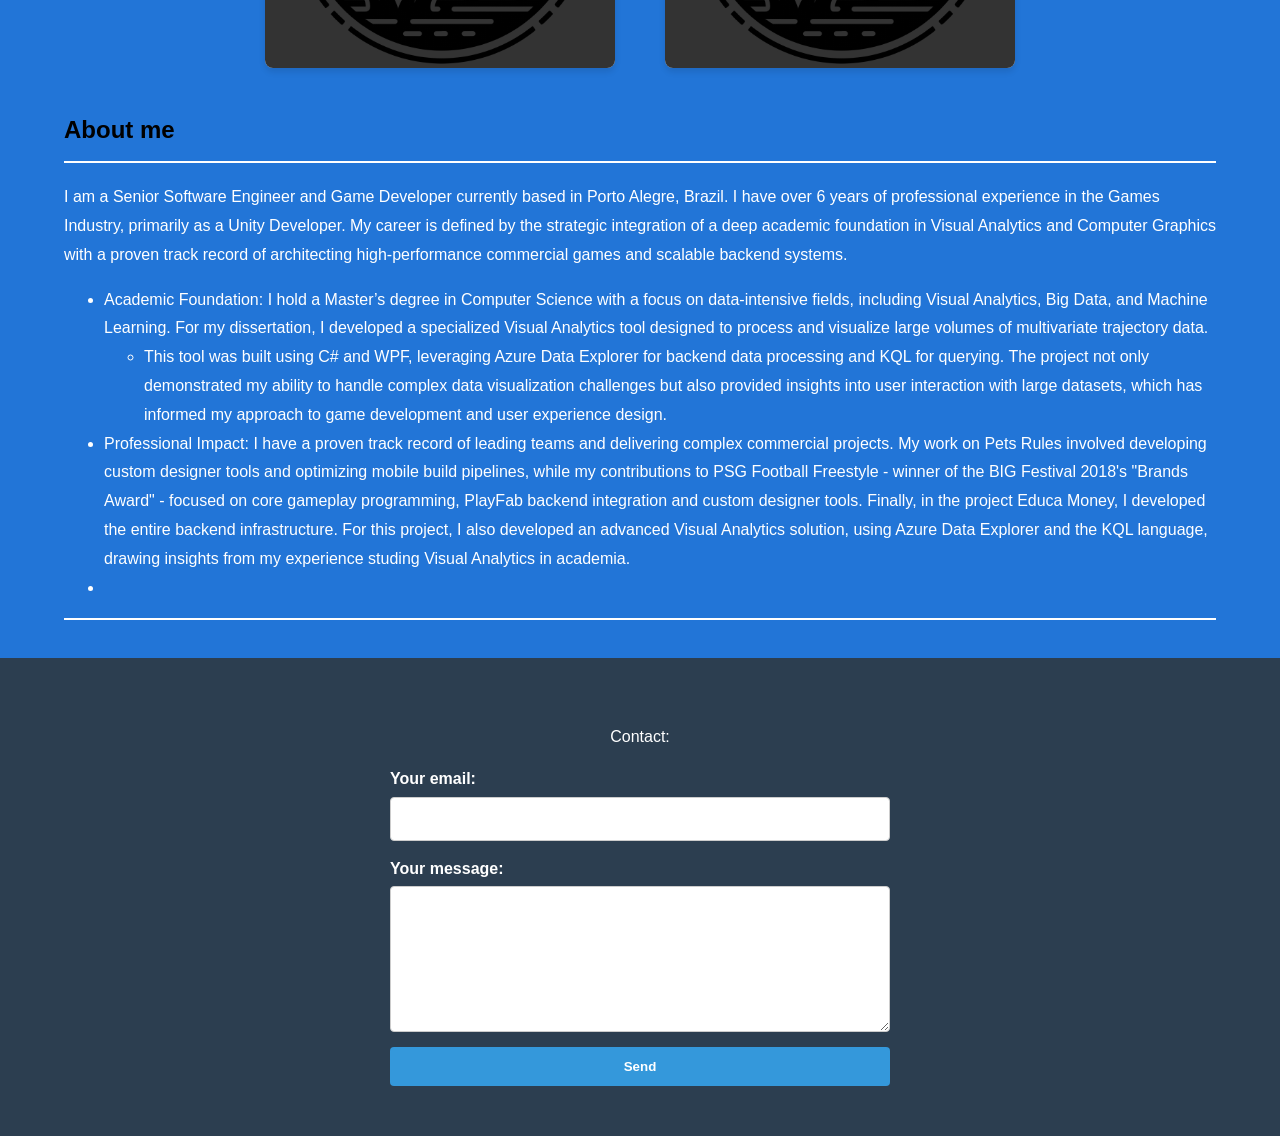
==== commit 3767fdf3: "Finished educa card" ====
--- a/index.html
+++ b/index.html
@@ -163,12 +163,45 @@
         <section id="serious-games">
             <h2>🧠 Serious Games & Gamification</h2>
             <div class="project-grid">
-
-                <div class="project-card">
-                    <h3>Educa Money</h3>
-                    <p>Role: Mobile Port & Backend Developer</p>
-                    <p class="description">Successfully ported the educational title to **iOS and Android**; implemented the server backend for secure user progress.</p>
-                    <a href="#" target="_blank" class="button primary">View Video/Store Link</a>
+                <div class="project-card" id="educa">
+                    <video class="card-bg-video" autoplay muted loop>
+                        <source src="educa.mp4" type="video/mp4">
+                    </video>
+                    <div class="card-content">
+                        <h3>Educa Money</h3>
+                        <p class="role">Role: Lead Backend & Porting Engineer</p>
+                        <p class="description">Managed the technical infrastructure for an educational math and finance game, architecting the Node.js/MariaDB backend and leading the technical migration from PC to Mobile platforms..</p>
+                        <div class="link-buttons-educa">
+                            <a href="https://www.educahub.com.br/educa-money"target="_blank" class="button primary">Game Website</a>
+                            <a href="https://apps.apple.com/br/app/educa-money/id6476522311" target="_blank" class="button primary">App Store</a>
+                            <a href="https://play.google.com/store/apps/details?id=com.UmbuGames.EducaMoneyEscolas" target="_blank" class="button primary">Google Play</a>
+                            <button class="button secondary-educa" onclick="toggleDetails(this)">More Details</button>
+                        </div>
+                    </div>
+                    <div class="details-content" style="display: none;">
+                        <div class="more-info-panel">
+                            <div class="video-wrapper" style="position:relative; padding-bottom:56.25%; height:0; overflow:hidden;">
+                                <iframe 
+                                src="https://www.youtube.com/embed/xMPD0PA7NgE"
+                                loading="lazy"
+                                title="Trailer - Educa Money"
+                                style="position:absolute; top:0; left:0; width:100%; height:100%;" 
+                                frameborder="0" allowfullscreen>
+                                </iframe>
+                            </div>
+                            <hr>
+                            <h4>My Role & Technical Focus</h4>
+                            <p>On EducaMoney, I focused on the platform infrastructure and the data pipeline required to turn a math-learning game for children into a viable classroom tool. My primary responsibility was the full-stack architecture, ensuring student data was handled securely via a cloud-hosted backend and leading the technical refactoring required to bring the desktop experience to mobile devices.</p>
+                            <p>Beyond architecting the backend and leading the mobile port, I developed a Visual Analytics system that allowed teachers to monitor student progress in real-time. By leveraging Azure Data Explorer and KQL, I transformed raw gameplay data into actionable insights for educators—directly applying my academic research in Visual Analytics to a commercial product.</p>
+                            <p>I also implemented the accessibility frameworks that allowed the game to be used by students with visual impairments.</p>
+                            <ul>
+                                <li><strong>Visual Analytics & KQL:</strong> Engineered a data-monitoring tool using Azure Data Explorer and KQL, enabling teachers to track learning milestones and measure pedagogical outcomes.</li>
+                                <li><strong>Backend Engineering:</strong> Developed and deployed the Node.js/MariaDB infrastructure on Azure and AWS to handle player progress and data synchronization.</li>
+                                <li><strong>Platform Migration:</strong> Refactored the core code to ensure stable performance and UI scaling during the port from PC to Mobile.</li>
+                                <li><strong>Accessibility Implementation:</strong> Engineered specialized UI and audio systems to make math and money concepts accessible to visually impaired students.</li>
+                            </ul>
+                        </div>
+                    </div>
                 </div>
                 
                 <div class="project-card">
--- a/styles.css
+++ b/styles.css
@@ -12,6 +12,12 @@
 
 #psg-football {
     --img: url('psg.png');
+    background-size: cover;
+    background-position: center;
+}
+
+#educa {
+    --img: url('educa.png');
     background-size: cover;
     background-position: center;
 }
@@ -249,6 +255,13 @@
     margin-bottom: 10px;
 }
 
+.link-buttons-educa {
+    margin-left: 13px;
+    margin-top: 10px;
+    margin-right: 0px;
+    margin-bottom: 10px;
+}
+
 /*margin: 0 auto; /* Centers the container */
 .secondary {
     background: #6c757d; /* A subtle grey */
@@ -256,6 +269,15 @@
     /* border: none; */
     margin-top: 20px;
     margin-left:80px;
+    cursor: pointer;
+}
+
+.secondary-educa {
+    background: #6c757d; /* A subtle grey */
+    /* margin-left: 10px; Space between the two buttons */
+    /* border: none; */
+    margin-top: 40px;
+    margin-left:110px;
     cursor: pointer;
 }
 
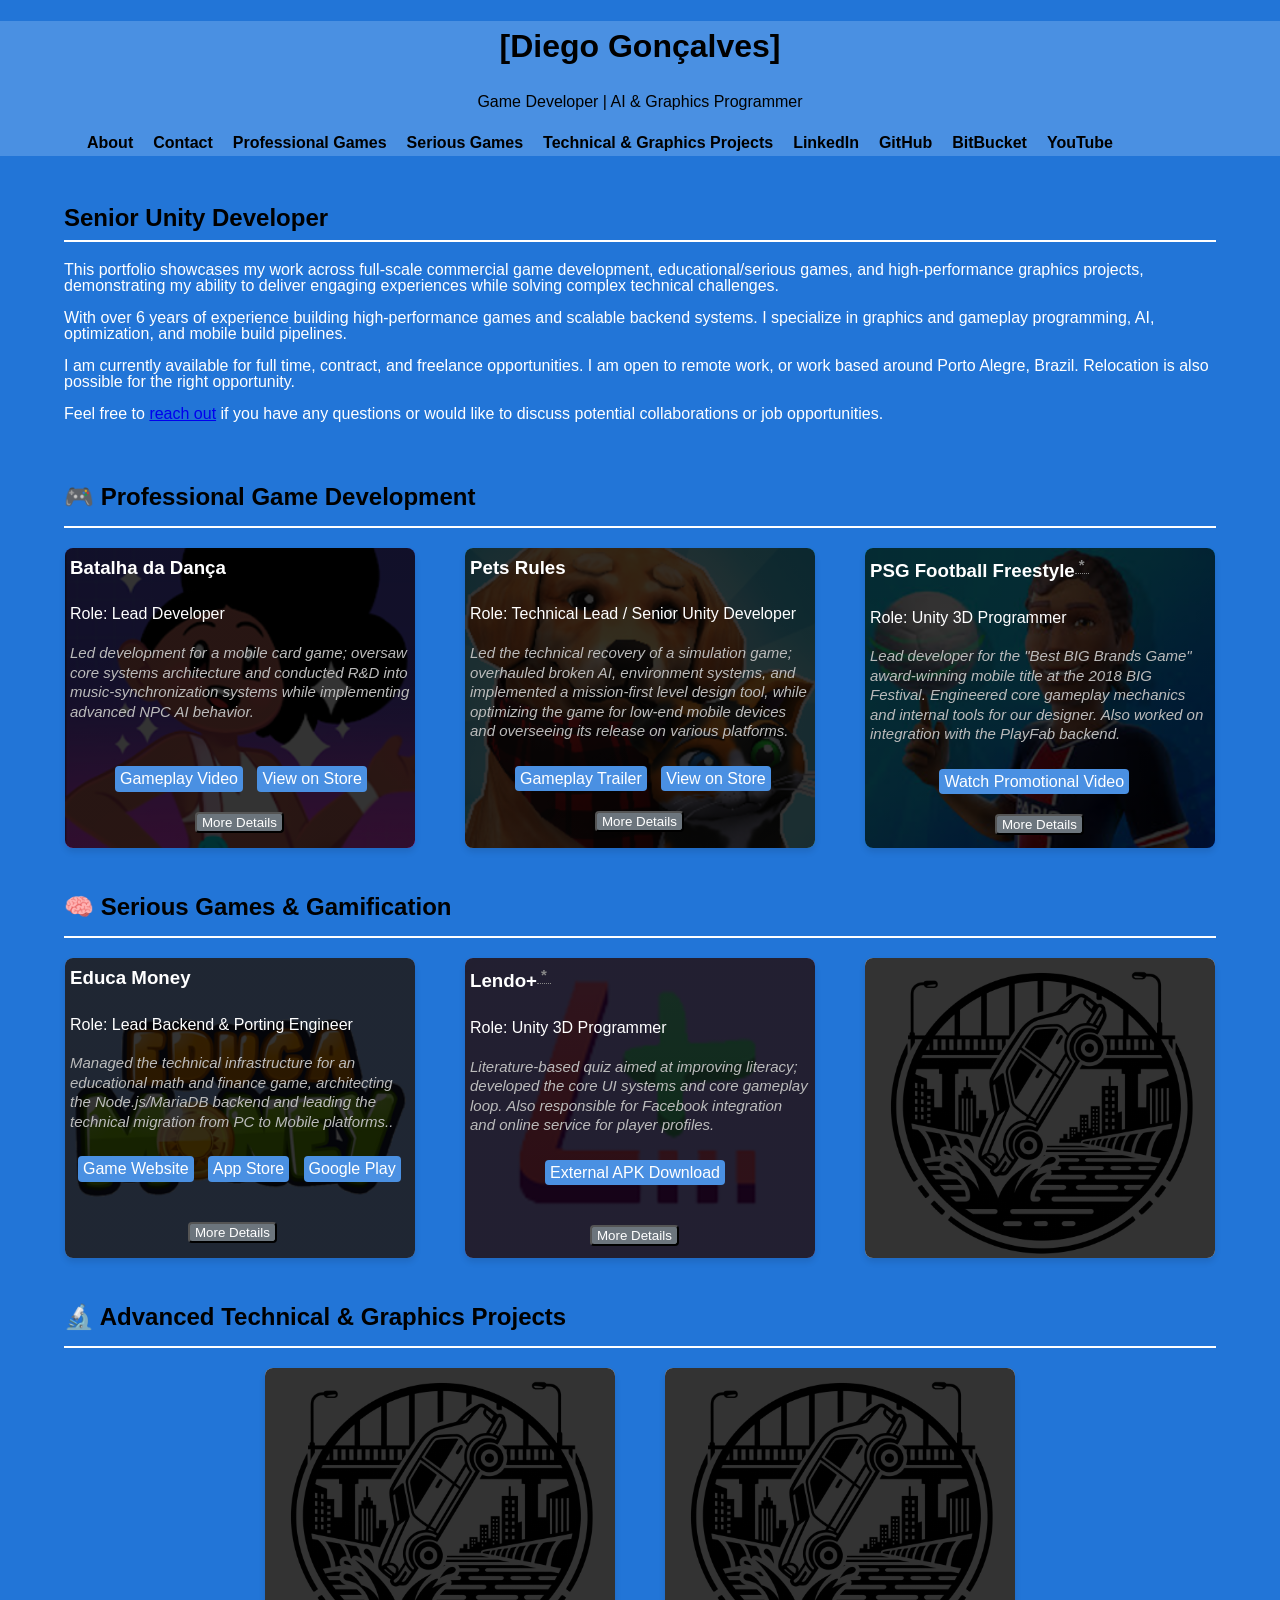
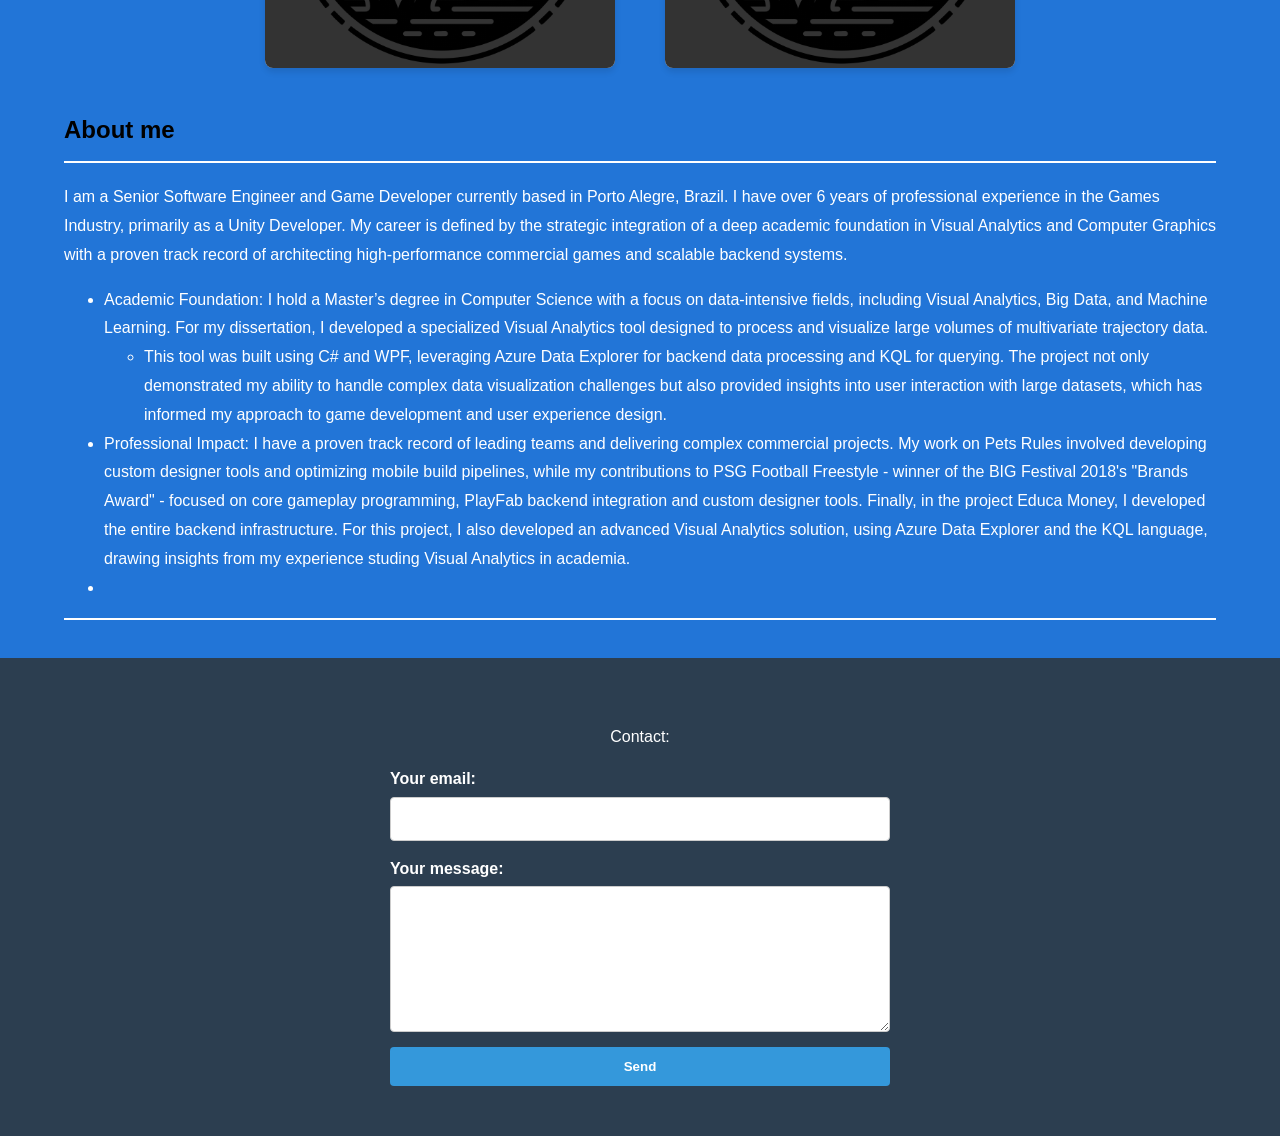
==== commit 40b22422: "Finished (for now) Lendo card" ====
--- a/index.html
+++ b/index.html
@@ -123,7 +123,7 @@
                         <source src="psg.mp4" type="video/mp4">
                     </video>
                     <div class="card-content">
-                        <h3>PSG Football Freestyle</h3>
+                        <h3>PSG Football Freestyle<span class="note-tooltip" title="Please note that this project has since been delisted from all mobile platforms.">*</span></h3>
                         <p class="role">Role: Unity 3D Programmer</p>
                         <p class="description">Lead developer for the "Best BIG Brands Game" award-winning mobile title at the 2018 BIG Festival. Engineered core gameplay mechanics and internal tools for our designer. Also worked on integration with the PlayFab backend.</p>
                         <div class="link-buttons">
@@ -152,6 +152,7 @@
                                 <li><strong>Live-Service Infrastructure:</strong> Helped Integrated Microsoft Azure PlayFab to manage player data, leaderboards, and backend synchronization.</li>
                                 <li><strong>Internal Tooling:</strong> Built internal Unity Editor tools that streamlined the the content creation pipeline for our designer.</li>
                             </ul>
+                            <p class="note">Please note that this project has since been delisted from all mobile platforms.</p>
                         </div>
                     </div>
             </div>
@@ -204,11 +205,41 @@
                     </div>
                 </div>
                 
-                <div class="project-card">
-                    <h3>Lendo+</h3>
-                    <p>Role: C# Programmer & Game Designer</p>
-                    <p class="description">Literature-based quiz aimed at improving literacy; responsible for Facebook integration and online service for player profiles.</p>
-                    <a href="#" target="_blank" class="button primary">View Video/Store Link</a>
+                <div class="project-card" id="lendo">
+                    <video class="card-bg-video" autoplay muted loop>
+                        <source src="lendo.mp4" type="video/mp4">
+                    </video>
+                    <div class="card-content">
+                        <h3>Lendo+<span class="note-tooltip" title="Please note that this project has since been delisted from all mobile platforms. The APK shown here is for reference only, and I do not recommend downloading it, neither provide any support for it.">*</span></h3>
+                        <p class="role">Role: Unity 3D Programmer</p>
+                        <p class="description">Literature-based quiz aimed at improving literacy; developed the core UI systems and core gameplay loop. Also responsible for Facebook integration and online service for player profiles.</p>
+                            <div style="display: flex; justify-content: center; align-items: center;"><a href="https://apkpure.com/br/lendo/com.Atomic.LendoMais" target="_blank" class="button primary">External APK Download</a></div>
+                            <button class="button secondary-lendo" onclick="toggleDetails(this)">More Details</button>
+                    </div>
+                        <div class="details-content" style="display: none;">
+                            <div class="more-info-panel">
+                                <!--If I manage to find a video or create one from the project, I will add it here-->
+                                <!-- <div class="video-wrapper" style="position:relative; padding-bottom:56.25%; height:0; overflow:hidden;">
+                                    <iframe 
+                                    src="https://www.youtube.com/embed/xMPD0PA7NgE"
+                                    loading="lazy"
+                                    title="Trailer - Educa Money"
+                                    style="position:absolute; top:0; left:0; width:100%; height:100%;" 
+                                    frameborder="0" allowfullscreen>
+                                    </iframe>
+                                </div> -->
+                                <hr>
+                                <h4>My Role & Technical Focus</h4>
+                                <p>At Unisinos, I worked on the front-end implementation and data connectivity for Lendo+. This was a key transitional period for Unity development, and my primary focus was building out the game’s menus and interactive screens using the then-newly released Unity UI (uGUI) system. I also handled the integration with Parse(since discontinued) to ensure student progress was saved to the cloud and connected the Facebook SDK to enable social features.</p>
+                                <ul>
+                                    <li><strong>Visual Analytics & KQL:</strong> Engineered a data-monitoring tool using Azure Data Explorer and KQL, enabling teachers to track learning milestones and measure pedagogical outcomes.</li>
+                                    <li><strong>Backend Engineering:</strong> Developed and deployed the Node.js/MariaDB infrastructure on Azure and AWS to handle player progress and data synchronization.</li>
+                                    <li><strong>Platform Migration:</strong> Refactored the core code to ensure stable performance and UI scaling during the port from PC to Mobile.</li>
+                                    <li><strong>Accessibility Implementation:</strong> Engineered specialized UI and audio systems to make math and money concepts accessible to visually impaired students.</li>
+                                </ul>
+                                <p class="note">Please note that this project has since been delisted from all mobile platforms. The APK shown here is for reference only, and I do not recommend downloading it, neither provide any support for it.</p>
+                            </div>
+                    </div>
                 </div>
 
                 <div class="project-card">
--- a/styles.css
+++ b/styles.css
@@ -18,6 +18,12 @@
 
 #educa {
     --img: url('educa.png');
+    background-size: cover;
+    background-position: center;
+}
+
+#lendo {
+    --img: url('lendo.png');
     background-size: cover;
     background-position: center;
 }
@@ -150,6 +156,7 @@
     z-index: 0; /* Ensures the card is above the ::before background layer */
 }
 
+
 .project-card::before{
     content: "";
     position: absolute;
@@ -228,6 +235,32 @@
     margin-right: 5px;
     min-height: 40px; /* Ensures consistent card height */
     /* padding: 5px 5px 15px 5px; Adds padding around the description */
+}
+
+.note{
+    font-variant: small-caps;
+    color: #ffffff;
+    margin-left: 5px;
+}
+
+.note-link{
+  color: white;
+  font-weight: bold;
+  text-decoration: none;
+}
+
+.note-tooltip {
+    cursor: help; /* Changes cursor to a question mark/pointer */
+    color: #888; /* Subtle gray so it doesn't distract from the title */
+    font-size: 0.8em;
+    vertical-align: super; /* Keeps it as a superscript */
+    padding: 0 4px;
+    border-bottom: 1px dotted #888; /* Visual cue that it's interactive */
+}
+
+.note-tooltip:hover {
+    color: #3498db; /* Changes color on hover to show it's active */
+    border-bottom: 1px solid #3498db;
 }
 
 .button {
@@ -281,6 +314,16 @@
     cursor: pointer;
 }
 
+.secondary-lendo {
+    background: #6c757d; /* A subtle grey */
+    /* margin-left: 10px; Space between the two buttons */
+    /* border: none; */
+    margin-top: 40px;
+    margin-left:125px;
+    cursor: pointer;
+}
+
+
 .secondary:hover {
     background: #5a6268;
 }
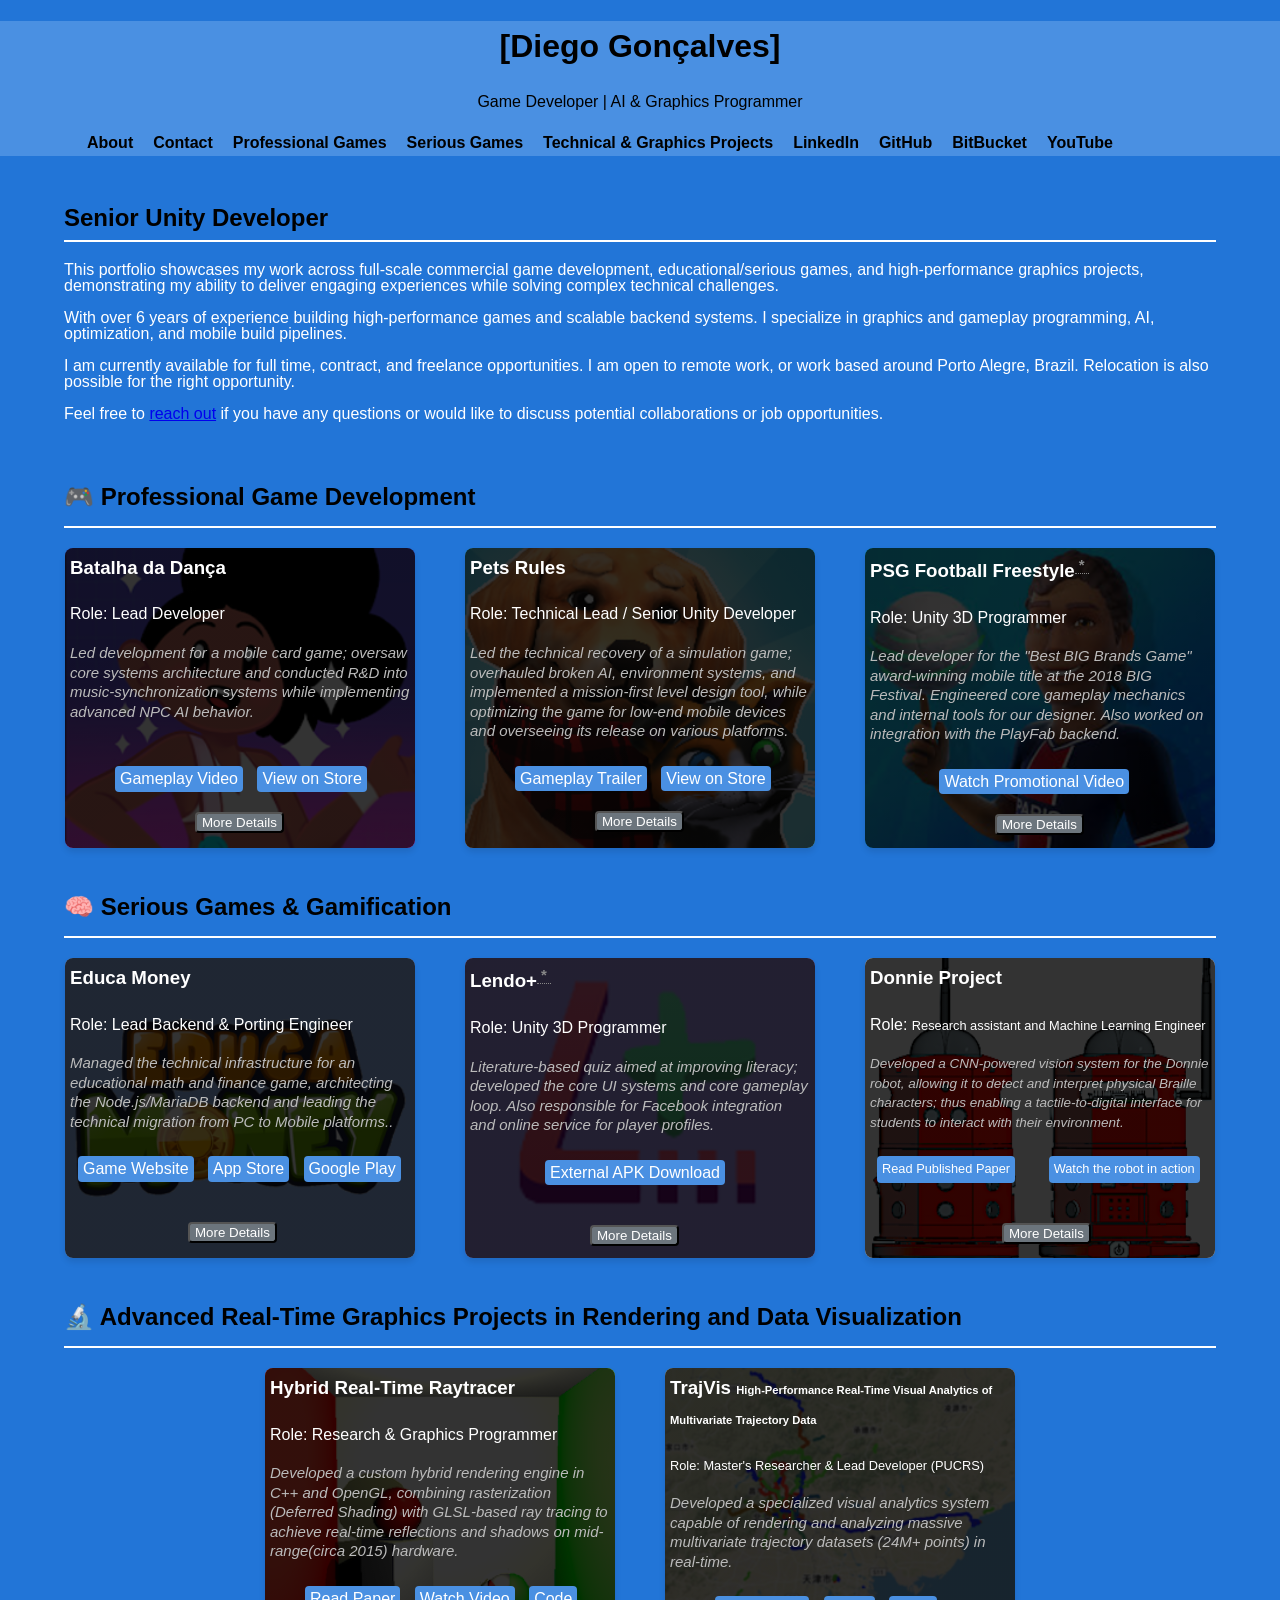
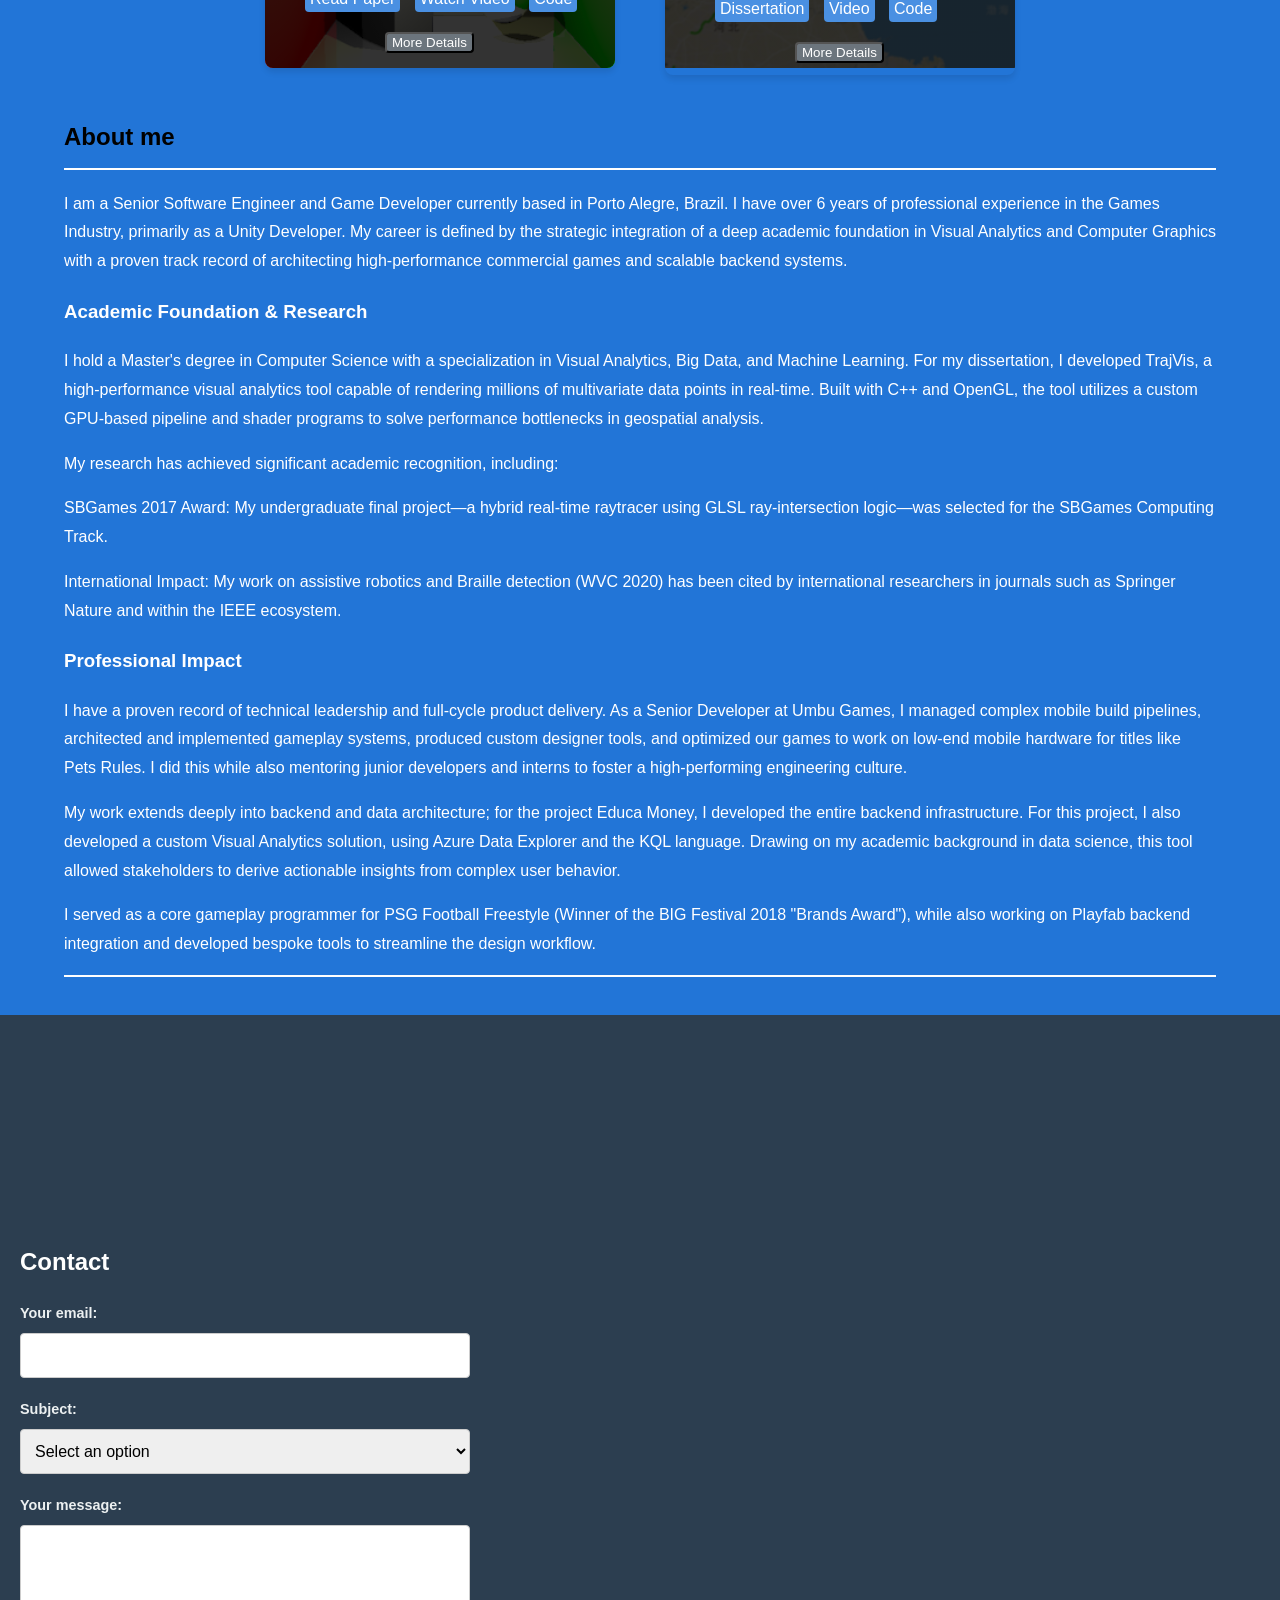
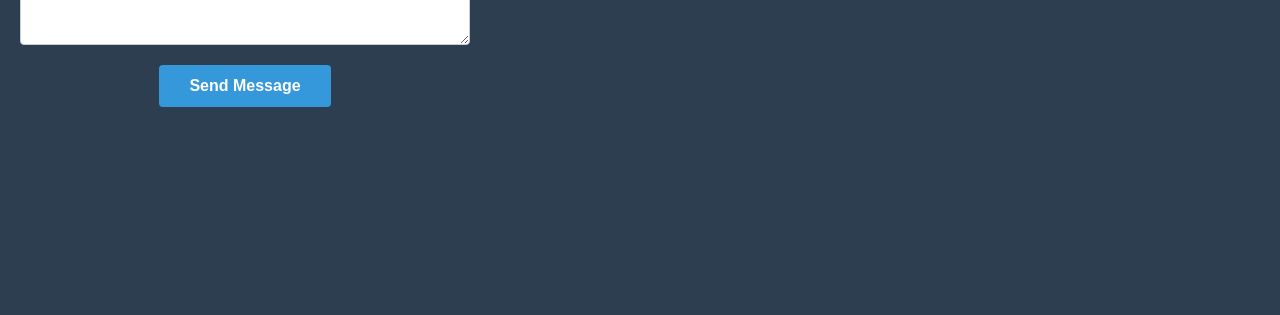
==== commit a9b2f9c7: "Almost done, but footer with problems" ====
--- a/index.html
+++ b/index.html
@@ -5,7 +5,6 @@
     <meta name="viewport" content="width=device-width, initial-scale=1.0">
     <title>Diego Gonçalves - Game Development Portfolio</title>
     <link href="styles.css" rel="stylesheet" type="text/css">
-    <!-- Generic/Desktop (16x16, 32x32, 48x48) -->
     <link rel="icon" type="image/x-icon" href="/favicon.ico">
     <script src="script.js"></script>
 </head>
@@ -157,10 +156,7 @@
                     </div>
             </div>
         </section>
-        
-        <!--<section id="serious-games">
-            <h2>🧠 Serious Games & Gamification</h2>
-            </section>-->
+
         <section id="serious-games">
             <h2>🧠 Serious Games & Gamification</h2>
             <div class="project-grid">
@@ -242,72 +238,196 @@
                     </div>
                 </div>
 
-                <div class="project-card">
-                    <h3>Donnie Project</h3>
-                    <p>Role: Research Assistant</p>
-                    <p class="description">Applied **Deep Learning** for computer vision to help visually impaired students learn programming.</p>
-                    <a href="https://doi.org/10.5753/wvc.2020.13492" target="_blank" class="button primary">Read Published Paper</a>
-                </div>
-
+                <div class="project-card" id="donnie">
+                    <video class="card-bg-video" autoplay muted loop>
+                        <source src="donnie.mp4" type="video/mp4">
+                    </video>
+                    <div class="card-content">
+                        <h3>Donnie Project</h3>
+                        <p class="role">Role: <span style="font-size: 0.8em;">Research assistant and Machine Learning Engineer</span></p>
+                        <p class="description"><span style="font-size:0.9em;">Developed a CNN-powered vision system for the Donnie robot, allowing it to detect and interpret physical Braille characters; thus enabling a tactile-to-digital interface for students to interact with their environment.</span></p>
+                        <div class="link-buttons-donnie">
+                            <a href="https://doi.org/10.5753/wvc.2020.13492" style="display: inline-block; padding-top:3px; padding-bottom: 3px;" target="_blank" class="button primary">Read Published Paper</a>
+                            <a href="https://www.youtube.com/embed/BRXAqvGPGmU" style="display: inline-block; margin-left:20px; padding-top:3px; padding-bottom: 3px;" target="_blank" class="button primary">Watch the robot in action</a>
+                            <button class="button secondary-lendo" onclick="toggleDetails(this)">More Details</button>
+                        </div>
+                    </div>
+                    <div class="details-content" style="display: none;">
+                        <div class="more-info-panel">
+                            <div class="video-wrapper" style="position:relative; padding-bottom:56.25%; height:0; overflow:hidden;">
+                                <iframe 
+                                src="https://www.youtube.com/embed/BRXAqvGPGmU"
+                                loading="lazy"
+                                title="Donnie Robot - Physical robot vs simulated robot"
+                                style="position:absolute; top:0; left:0; width:100%; height:100%;" 
+                                frameborder="0" allowfullscreen>
+                                </iframe>
+                            </div>
+                            <hr>
+                            <h4>My Role & Technical Focus</h4>
+                            <p>Donnie was designed from the ground up to teach programming to visually impaired students. One of the projects goals was giving the robot the ability to read Braille characters. My role was to provide the robot's 'sight'.</p>
+                            <p>After unsuccessful attempts with printed characters due to the requirements of the project, our team created a set of large blocks with holes plus pins, which could be used to simulate large scale Braille characters.</p>
+                            <p>I then developed a vision-to-logic pipeline that used a custom-trained Convolutional Neural Network (CNN) to detect and classify these Braille characters in real-time.</p>
+                            <p>To achieve this, our team engineered a unique dataset of 2,800+ labeled images, overcoming classroom challenges like erratic lighting and camera angles.</p>
+                            <p>This research was published at WVC 2020 and has since been cited 13 times as a performance benchmark for assistive robotics.</p>
+                            <ul>
+                                <li><strong>Computer Vision Pipeline:</strong> Optimized a CNN for real-time inference on the robot's onboard hardware, achieving a 92.3% accuracy rate.</li>
+                                <li><strong>Dataset Architecture:</strong> Created and published a novel dataset of <b>2,818 labeled Braille images</b>, filling a critical data gap in the research community.</li>
+                                <li><strong>Tactile-to-Digital Interface:</strong> Engineered the software bridge that translates physical Braille blocks (tactile) into executable digital code (digital).</li>
+                                <li><strong>Academic Impact:</strong> Authored peer-reviewed published research on CNN-based Braille detection (WVC 2020), currently cited by 13 international researchers in Springer Nature, IEEE, and other high-impact venues as a performance benchmark for assistive computer vision.</li>
+                            </ul>
+                        </div>
+                    </div>
+                </div>                    
             </div>
+
         </section>
 
         <section id="technical-projects">
-            <h2>🔬 Advanced Technical & Graphics Projects</h2>
+            <h2>🔬 Advanced Real-Time Graphics Projects in Rendering and Data Visualization</h2>
             <div class="project-grid">
 
-                <div class="project-card">
-                    <h3>Real-Time Graphics Research</h3>
-                    <p>Role: Researcher & Developer</p>
-                    <p class="description">Conducted research in real-time graphics, resulting in published papers and prototypes demonstrating novel rendering techniques.</p>
-                    <a href="https://www.researchgate.net/publication/123456789_Real-Time_Graphics_Techniques" target="_blank" class="button primary">Read Published Paper</a>
-                </div>
-
-                <div class="project-card">
-                    <h3>AI Systems for Games</h3>
-                    <p>Role: AI Programmer & Designer</p>
-                    <p class="description">Designed and implemented complex AI systems for various game projects, focusing on behavior trees, pathfinding, and decision-making algorithms.</p>
-                    <a href="#" target="_blank" class="button primary">View Technical Blog Post</a>
+                <div class="project-card" id="raytracer">
+                    <video class="card-bg-video" autoplay muted loop>
+                        <source src="raytracer.mp4" type="video/mp4">
+                    </video>
+                    <div class="card-content">
+                        <h3>Hybrid Real-Time Raytracer</h3>
+                        <p class="role">Role: Research & Graphics Programmer</p>
+                        <p class="description">Developed a custom hybrid rendering engine in C++ and OpenGL, combining rasterization (Deferred Shading) with GLSL-based ray tracing to achieve real-time reflections and shadows on mid-range(circa 2015) hardware.</p>
+                        <div class="link-buttons" span style="margin-left:40px;">
+                            <a href="raytracer.pdf" target="_blank" class="button primary">Read Paper</a>
+                            <a href="https://youtu.be/wii0Wm8qu98?si=-SA9efU_ux0YG7R0" target="_blank" class="button primary">Watch Video</a>
+                            <a href="https://bitbucket.org/dlngoncalves/hybridraytracer" target="_blank" class="button primary">Code</a>
+                            <button class="button secondary" onclick="toggleDetails(this)" span style="margin-left:80px;">More Details</button></span>
+                        </div></span>
+                    </div>
+                    <div class="details-content" style="display: none;">
+                        <div class="more-info-panel">
+                            <div class="video-wrapper" style="position:relative; padding-bottom:56.25%; height:0; overflow:hidden;">
+                                <iframe
+                                src="https://www.youtube.com/embed/ibcUo-Ra5lo"
+                                loading="lazy"
+                                title="Hybrid Real-Time Raytracer"
+                                style="position:absolute; top:0; left:0; width:100%; height:100%;" 
+                                frameborder="0" allowfullscreen>
+                                </iframe>
+                            </div>
+                            <hr>
+                            <h4>My Role & Technical Focus</h4>
+                            <p>Long before hardware-accelerated ray tracing became an industry standard via APIs like DXR, I developed a custom hybrid rendering engine from scratch as my undergraduate final project to explore real-time GI techniques.</p>
+                            <p>This project optimized the traditional ray tracing pipeline by utilizing Deferred Shading. I rasterized primary visibility to a G-Buffer, eliminating the first level of recursion, and passed the scene geometry to the GPU via Shader Storage Buffer Objects (SSBOs).</p>
+                            <p>From there, I wrote custom iterative ray-intersection logic in GLSL fragment shaders to calculate mathematically accurate shadows and multi-bounce reflections.</p>
+                            <ul>
+                                <li><strong>Custom Rendering Pipeline:</strong> Architected a hybrid raster/ray-traced engine from the ground up using <b>C++</b> and <b>OpenGL</b>, explicitly managing framebuffers and G-Buffer textures.</li>
+                                <li><strong>Low-Level Shader Logic:</strong> Implemented the <b>Möller-Trumbore</b> ray-triangle intersection algorithm entirely within <b>GLSL fragment shaders</b>, adapting standard recursive ray tracing into an iterative GPU-friendly format.</li>
+                                <li><strong>Memory & Data Bridging:</strong> Utilized <b>SSBOs (Shader Storage Buffer Objects)</b> to efficiently stream dynamic scene geometry, material arrays, and light data from the CPU to the GPU.</li>
+                                <li><strong>Performance Architecture:</strong> Demonstrated that the hybrid deferred approach yielded an <b>83% performance improvement</b> over a pure ray-traced baseline on mid-range hardware of the time (Radeon R7 260x).</li>
+                                <li><strong>Academic Recognition:</strong> Research selected for the "Workshop G2" at the <b>SBGames 2017 Computing Track</b>, showcasing deep proficiency in low-level graphics APIs.</li>
+                            </ul>
+                        </div>
+                    </div>
+                </div>
+                
+                <div class="project-card" id="trajvis">
+                    <video class="card-bg-video" autoplay muted loop>
+                        <source src="trajvis.mp4" type="video/mp4">
+                    </video>
+                    <div class="card-content">
+                        <h3>TrajVis <span style="font-size: 0.6em;">High-Performance Real-Time Visual Analytics of Multivariate Trajectory Data</span></h3>
+                        <p class="role"><span style="font-size: 0.8em;">Role: Master's Researcher & Lead Developer (PUCRS)</span></p>
+                        <p class="description">Developed a specialized visual analytics system capable of rendering and analyzing massive multivariate trajectory datasets (24M+ points) in real-time.</p>
+                        <div class="link-buttons">
+                            <a href="diego_goncalves_dissertacao.pdf" target="_blank" class="button primary">Dissertation</a>
+                            <a href="https://www.youtube.com/watch?v=cRhQ4xPGJWs" target="_blank" class="button primary">Video</a>
+                            <a href="https://bitbucket.org/dlngoncalves/trajvis" target="_blank" class="button primary">Code</a>
+                            <button class="button secondary" onclick="toggleDetails(this)">More Details</button>
+                        </div>
+                    </div>
+                    <div class="details-content" style="display: none;">
+                        <div class="video-wrapper" style="position:relative; padding-bottom:56.25%; height:0; overflow:hidden;">
+                            <iframe
+                            src="https://www.youtube.com/embed/cRhQ4xPGJWs"
+                            loading="lazy"
+                            title="Real-Time Visual Analytics of Multivariate Trajectory Data"
+                            style="position:absolute; top:0; left:0; width:100%; height:100%;" 
+                            frameborder="0" allowfullscreen>
+                            </iframe>
+                        </div>
+                        <hr>
+                        <h4>My Role & Technical Focus</h4>
+                        <p>To solve the "visual clutter" and performance bottlenecks common in geospatial analysis, this project moved beyond standard CPU-bound methods.</p>
+                        <p>By architecting a custom GPU-based pipeline, the tool enables analysts to interactively filter, cluster, and map complex attributes (like weather and speed) across millions of data points without losing interactive frame rates.</p>
+                        <ul>
+                            <li><strong>Custom GPU Pipeline:</strong> Engineered a pipeline that offloads attribute mapping and multivariate filtering to <b>GPU shaders</b>, maintaining interactive performance even when processing datasets exceeding 5 million active points</li>
+                            <li><strong>Advanced Geometry Rendering:</strong> Developed a <b>custom line-rendering routine</b> using <b>geometry shaders</b> to overcome default <b>OpenGL</b> limitations, ensuring seamless segment joins and eliminating visual artifacts during high-zoom interactions.</li>
+                            <li><strong>TRACLUS Implementation:</strong> Integrated the Partition-and-Group framework (<b><a href="https://dl.acm.org/doi/epdf/10.1145/1247480.1247546" target="_blank">TRACLUS</a></b>) to cluster raw trajectories into representative paths, significantly reducing visual complexity and revealing latent behavioral patterns</li>
+                            <li><strong>Multi-Source Data Fusion:</strong> Architected a system to enrich raw GPS data with external environment variables (via <b>DarkSky/MapBox APIs</b>), enabling complex queries such as "Bicycle commute patterns in temperatures below 0°C"</li>
+                            <li><strong>Geospatial Visualization:</strong> Implemented a tile-based map system using elevation heightmaps for vertex displacement, providing a 3D topographic context for trajectory analysis.</li>
+                        </ul>
+                    </div>
+
                 </div>
         </section>
         
         <section id="about_me">
             <h2>About me</h2>
-            <!-- <p>I am a Senior Unity Developer with over 7.5 years of experience architecting high-performance games and integrated backend systems. My career is defined by a balance of commercial success—including the BIG Brands Award-winning PSG Football Freestyle—and a deep academic foundation in computer vision and graphics programming.</p> -->
-            <!--<p>I'm a professional Game Programmer with over seven years of experience specializing in Unity (C#), AI systems**, and **advanced technical development**. My background includes leading teams on multiple commercial titles and deep academic research into **Real-Time Graphics (C++/OpenGL)** and **Deep Learning**.</p>-->
-            <!-- <p>This portfolio showcases my work across full-scale commercial game development, educational/serious games, and high-performance graphics projects, demonstrating my ability to deliver engaging experiences while solving complex technical challenges.</p> -->
-            <p>I am a Senior Software Engineer and Game Developer currently based in Porto Alegre, Brazil. I have over 6 years of professional experience in the Games Industry, primarily as a Unity Developer.
-            My career is defined by the strategic integration of a deep academic foundation in Visual Analytics and Computer Graphics with a proven track record of architecting high-performance commercial games and scalable backend systems.</p>
-            <ul>
-                <li>Academic Foundation: I hold a Master’s degree in Computer Science with a focus on data-intensive fields, including Visual Analytics, Big Data, and Machine Learning. For my dissertation, I developed a specialized Visual Analytics tool designed to process and visualize large volumes of multivariate trajectory data.</li>
-                    <ul>
-                        <li>This tool was built using C# and WPF, leveraging Azure Data Explorer for backend data processing and KQL for querying. The project not only demonstrated my ability to handle complex data visualization challenges but also provided insights into user interaction with large datasets, which has informed my approach to game development and user experience design.</li>
-                    </ul>
-                <li>Professional Impact: I have a proven track record of leading teams and delivering complex commercial projects. My work on Pets Rules involved developing custom designer tools and optimizing mobile build pipelines, while my contributions to PSG Football Freestyle - winner of the BIG Festival 2018's "Brands Award" - focused on core gameplay programming, PlayFab backend integration and custom designer tools.
-                    Finally, in the project Educa Money, I developed the entire backend infrastructure. For this project, I also developed an advanced Visual Analytics solution, using Azure Data Explorer and the KQL language, drawing insights from my experience studing Visual Analytics in academia.</li>
-                <li></li>
-            </ul>
+            <p>I am a Senior Software Engineer and Game Developer currently based in Porto Alegre, Brazil. I have over 6 years of professional experience in the Games Industry, primarily as a Unity Developer. My career is defined by the strategic integration of a deep academic foundation in Visual Analytics and Computer Graphics with a proven track record of architecting high-performance commercial games and scalable backend systems.<p>
+                <h3>Academic Foundation & Research</h3> 
+                <p>I hold a Master's degree in Computer Science with a specialization in Visual Analytics, Big Data, and Machine Learning. For my dissertation, I developed TrajVis, a high-performance visual analytics tool capable of rendering millions of multivariate data points in real-time. Built with C++ and OpenGL, the tool utilizes a custom GPU-based pipeline and shader programs to solve performance bottlenecks in geospatial analysis.</p>
+                <p>My research has achieved significant academic recognition, including:</p>
+                <p>SBGames 2017 Award: My undergraduate final project—a hybrid real-time raytracer using GLSL ray-intersection logic—was selected for the SBGames Computing Track.</p>
+                <p>International Impact: My work on assistive robotics and Braille detection (WVC 2020) has been cited by international researchers in journals such as Springer Nature and within the IEEE ecosystem.</p>
+                <h3>Professional Impact</h3>
+                <p>I have a proven record of technical leadership and full-cycle product delivery. As a Senior Developer at Umbu Games, I managed complex mobile build pipelines, architected and implemented gameplay systems, produced custom designer tools, and optimized our games to work on low-end mobile hardware for titles like Pets Rules. I did this while also mentoring junior developers and interns to foster a high-performing engineering culture.</p>
+                <p>My work extends deeply into backend and data architecture; for the project Educa Money, I developed the entire backend infrastructure. For this project, I also developed a custom Visual Analytics solution, using Azure Data Explorer and the KQL language. Drawing on my academic background in data science, this tool allowed stakeholders to derive actionable insights from complex user behavior.</p>
+                <p>I served as a core gameplay programmer for PSG Football Freestyle (Winner of the BIG Festival 2018 "Brands Award"), while also working on Playfab backend integration and developed bespoke tools to streamline the design workflow.</p>
             <hr color="white">
         </section>
 
     </div>
 
     <footer id="contact">
-        <p>Contact:</p>
-        <form
-        action="https://formspree.io/f/mvzwkqdl"
-        method="POST"
-        >
-        <label>
+        <h2>Contact</h2>
+        <form action="https://formspree.io/f/mvzwkqdl" method="POST">
+        <!-- <label>
             Your email:
-            <input type="email" name="email">
-        </label>
-        <label>
+            <input type="email" name="email" required>
+        </label> -->
+            <div class="form-group">
+                <label for="email">Your email:</label>
+                <input type="email" id="email" name="email" required>
+            </div>
+        <!-- <label>
+            Subject:
+            <select name="subject" required>
+                <option value="" disabled selected>Select an option</option>
+                <option value="Work Opportunity">Work Opportunity</option>
+                <option value="Technical Question">Technical Question</option>
+                <option value="Project Collaboration">Project Collaboration</option>
+                <option value="Other">Other</option>
+            </select>
+        </label>         -->
+            <div class="form-group">
+                <label for="subject">Subject:</label>
+                <select id="subject" name="subject" required>
+                    <option value="" disabled selected>Select an option</option>
+                    <option value="Work Opportunity">Work Opportunity</option>
+                    <option value="Technical Question">Technical Question</option>
+                    <option value="Project Collaboration">Project Collaboration</option>
+                    <option value="Other">Other</option>
+                </select>
+            </div>
+        <!-- <label>
             Your message:
-            <textarea name="message"></textarea>
-        </label>
-        <!-- your other form fields go here -->
-        <button type="submit">Send</button>
+            <textarea name="message" required></textarea>
+        </label> -->
+            <div class="form-group">
+                <label for="message">Your message:</label>
+                <textarea id="message" name="message" required></textarea>
+            </div>
+
+            <button type="submit">Send Message</button>
         </form>
     </footer>
 </body>
--- a/styles.css
+++ b/styles.css
@@ -24,6 +24,24 @@
 
 #lendo {
     --img: url('lendo.png');
+    background-size: cover;
+    background-position: center;
+}
+
+#donnie {
+    --img: url('donnie.png');
+    background-size: cover;
+    background-position: center;
+}
+
+#raytracer {
+    --img: url('raytracer.png');
+    background-size: cover;
+    background-position: center;
+}
+
+#trajvis {
+    --img: url('trajvis.png');
     background-size: cover;
     background-position: center;
 }
@@ -295,6 +313,15 @@
     margin-bottom: 10px;
 }
 
+.link-buttons-donnie {
+    margin-left: 12px;
+    margin-top: 10px;
+    margin-right: 0px;
+    margin-bottom: 10px;
+    font-size: 0.8em;
+}
+
+
 /*margin: 0 auto; /* Centers the container */
 .secondary {
     background: #6c757d; /* A subtle grey */
@@ -336,52 +363,115 @@
     color: #000000;
 } */
 
-
 footer {
-    padding: 50px 20px;
+    padding: 100px 20px;
     background-color: #2c3e50; /* A deep professional blue/grey */
     color: white;
-    text-align: center;
-}
-
-footer form {
-    max-width: 500px;
-    margin: 0 auto; /* Centers the form */
+    /* text-align: center; */
+    min-height: 100vh; 
     display: flex;
     flex-direction: column;
-    gap: 15px; /* Spacing between fields */
-    text-align: left;
-}
-
-footer label {
+    justify-content: center; /* Centers form vertically in the viewport */
+    box-sizing: border-box;
+    scroll-margin-top: 5000px;
+}
+
+/* footer form {
+    max-width: 500px;
+    margin: 0 auto; 
     display: flex;
     flex-direction: column;
-    font-weight: bold;
-    gap: 5px;
-}
-
-footer input, footer textarea {
+    gap: 15px; 
+    text-align: left;
+} */
+
+footer form {
+    width: 100%;
+    max-width: 450px;
+    display: flex;
+    flex-direction: column;
+    gap: 20px;
+}
+
+.form-group {
+    display: flex;
+    flex-direction: column;
+    gap: 8px;
+    text-align: left;
+}
+
+/* footer select {
     padding: 12px;
     border-radius: 4px;
     border: 1px solid #ccc;
     font-family: inherit;
     font-size: 1rem;
+    background-color: white;
+    cursor: pointer;
+} */
+
+/* footer label {
+    display: flex;
+    flex-direction: column;
+    font-weight: bold;
+    gap: 5px;
+} */
+
+footer label {
+    font-weight: bold;
+    font-size: 0.9rem;
+    color: #ecf0f1;
+}
+
+/* footer input, footer textarea {
+    padding: 12px;
+    border-radius: 4px;
+    border: 1px solid #ccc;
+    font-family: inherit;
+    font-size: 1rem;
+} */
+
+footer input, 
+footer select, 
+footer textarea {
+    width: 100%; /* Now respects the 450px container */
+    padding: 10px;
+    border-radius: 4px;
+    border: 1px solid #ccc;
+    font-family: inherit;
+    font-size: 1rem;
+    box-sizing: border-box; /* Crucial for padding/width math */
+}
+
+footer input, 
+footer select {
+    height: 45px;
+}
+
+footer input:focus, footer select:focus, footer textarea:focus {
+    outline: none;
+    border-color: #3498db;
+    box-shadow: 0 0 5px rgba(52, 152, 219, 0.5);
 }
 
 footer textarea {
     height: 120px;
     resize: vertical; /* Allows user to grow height but not width */
-}
+} 
 
 footer button {
     background-color: #3498db;
     color: white;
-    padding: 12px;
+    padding: 12px 30px;
     border: none;
     border-radius: 4px;
     cursor: pointer;
     font-weight: bold;
+    font-size: 1rem;
     transition: background 0.3s ease;
+    align-self: center; 
+    width: auto;
+    min-width: 120px;
 }
 
 footer button:hover {
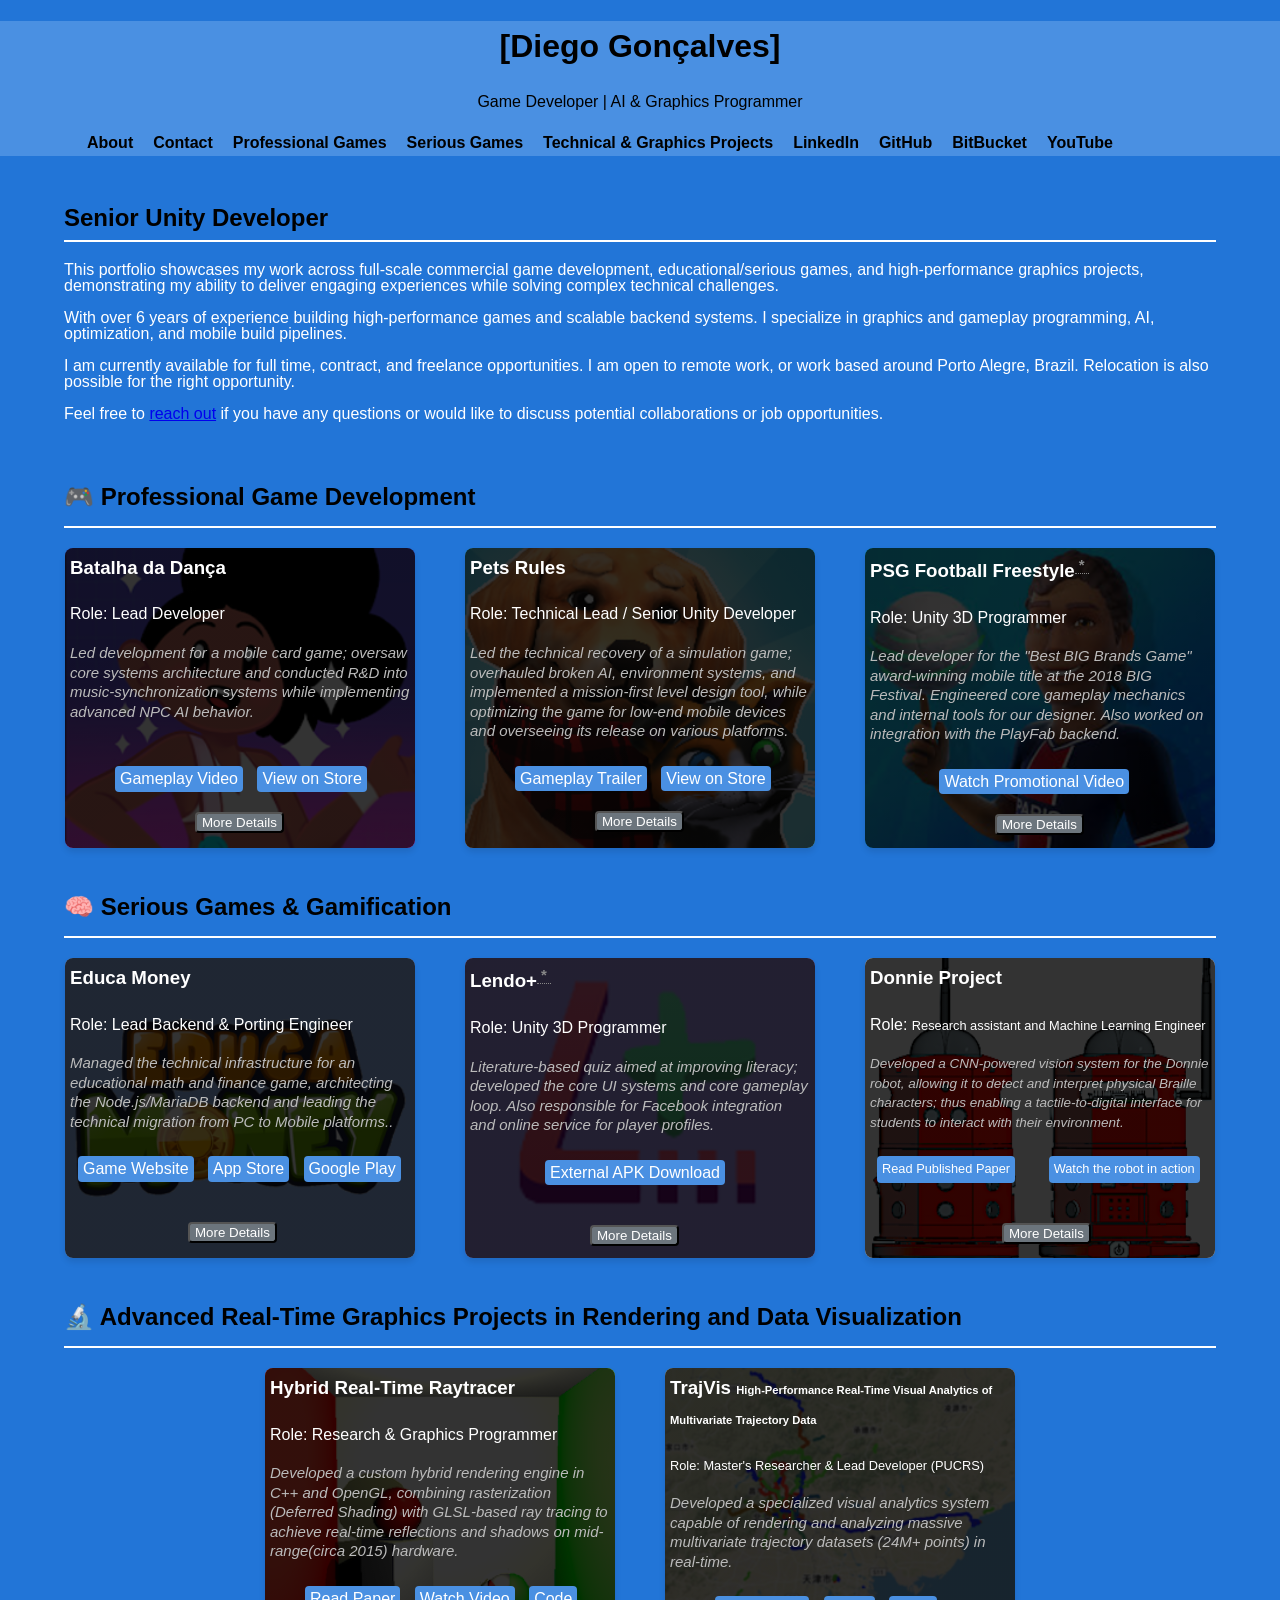
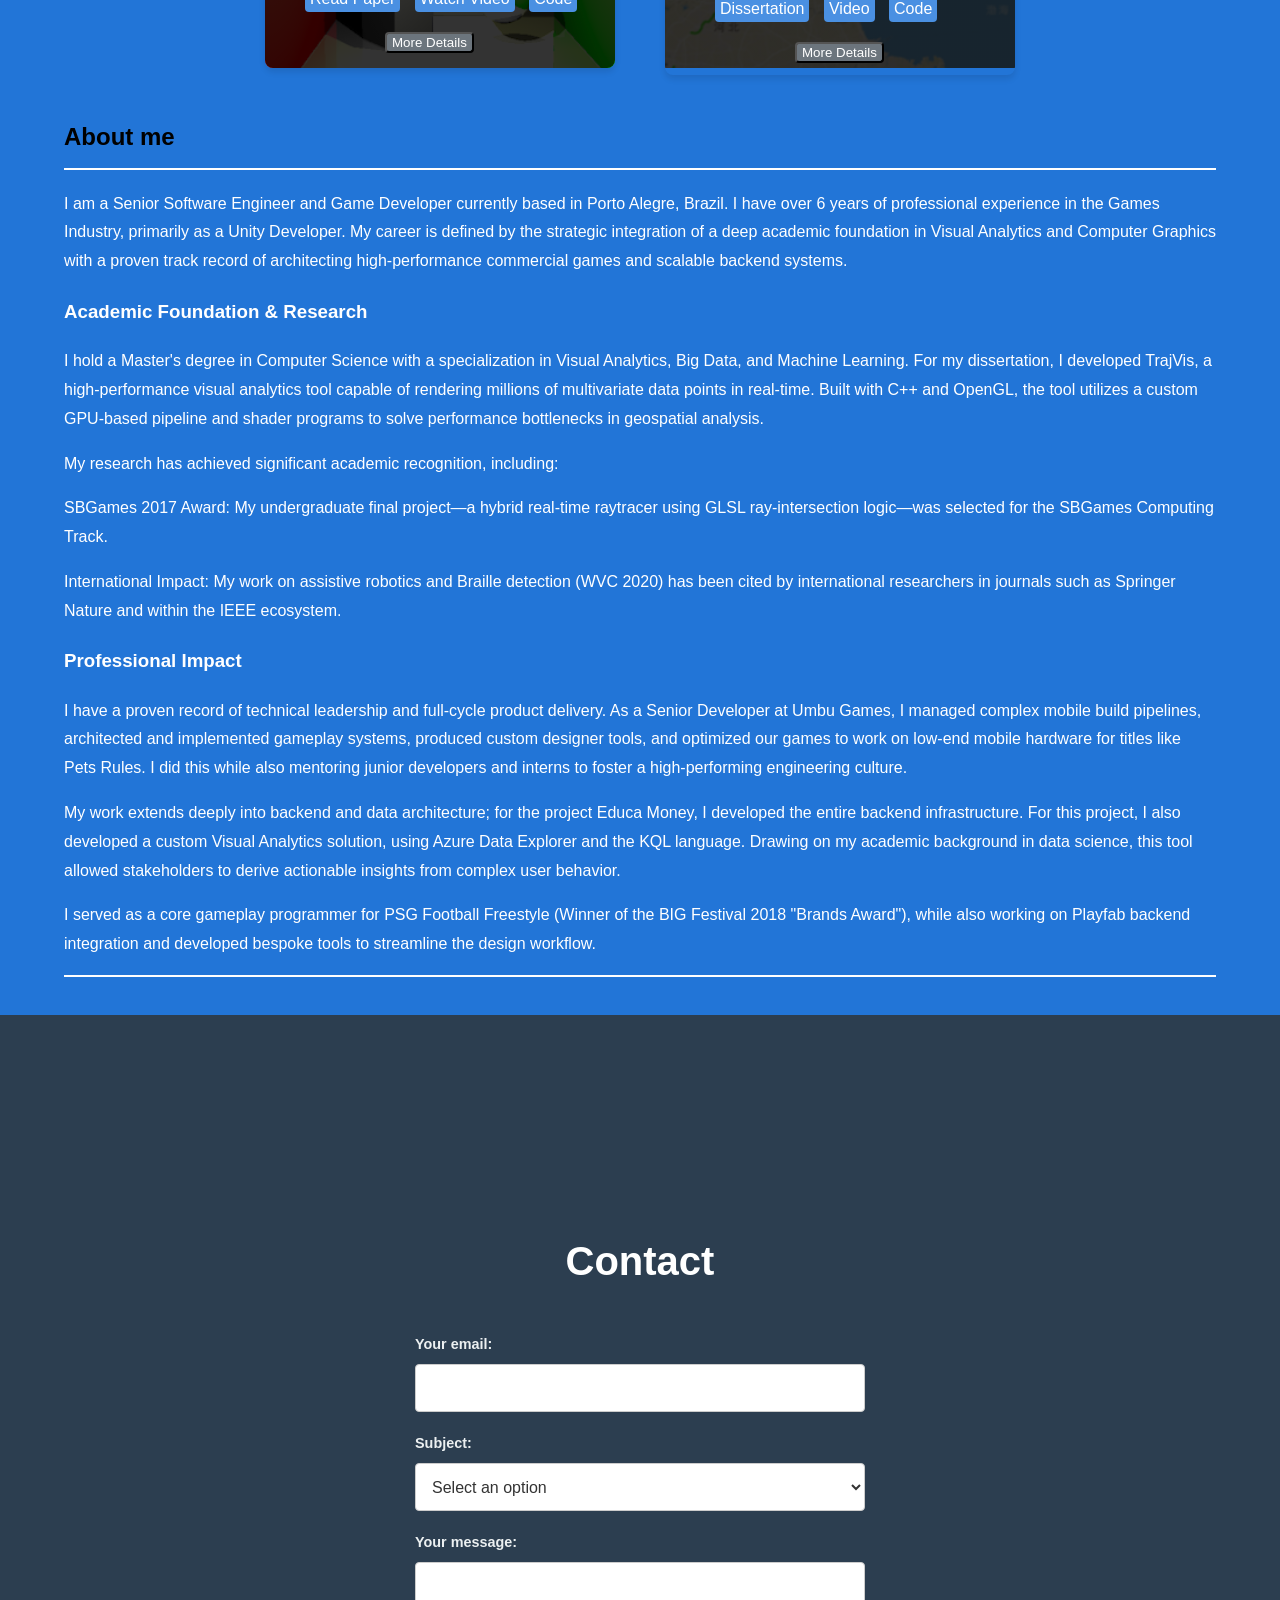
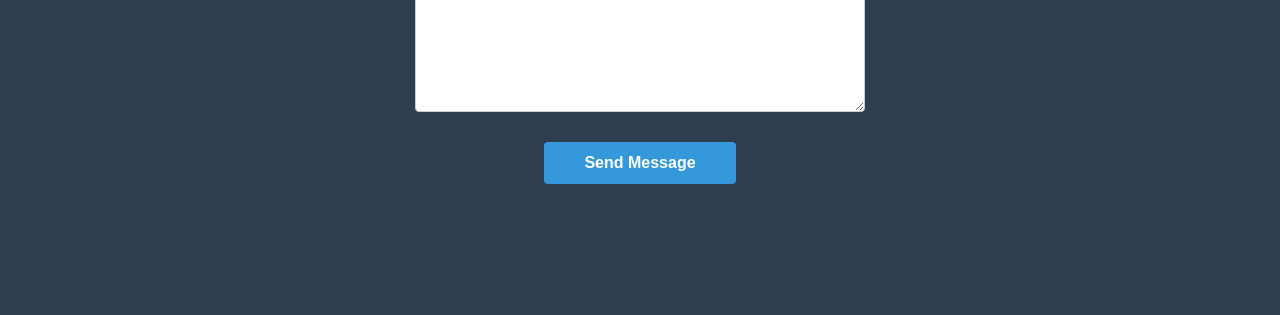
==== commit 8207b26b: "Added form submit flow. Probably done besides fixes" ====
--- a/index.html
+++ b/index.html
@@ -390,24 +390,11 @@
     <footer id="contact">
         <h2>Contact</h2>
         <form action="https://formspree.io/f/mvzwkqdl" method="POST">
-        <!-- <label>
-            Your email:
-            <input type="email" name="email" required>
-        </label> -->
+            <input type="hidden" name="_next" value="https://dlngoncalves.github.io/thanks.html">
             <div class="form-group">
                 <label for="email">Your email:</label>
                 <input type="email" id="email" name="email" required>
             </div>
-        <!-- <label>
-            Subject:
-            <select name="subject" required>
-                <option value="" disabled selected>Select an option</option>
-                <option value="Work Opportunity">Work Opportunity</option>
-                <option value="Technical Question">Technical Question</option>
-                <option value="Project Collaboration">Project Collaboration</option>
-                <option value="Other">Other</option>
-            </select>
-        </label>         -->
             <div class="form-group">
                 <label for="subject">Subject:</label>
                 <select id="subject" name="subject" required>
@@ -418,16 +405,12 @@
                     <option value="Other">Other</option>
                 </select>
             </div>
-        <!-- <label>
-            Your message:
-            <textarea name="message" required></textarea>
-        </label> -->
             <div class="form-group">
                 <label for="message">Your message:</label>
                 <textarea id="message" name="message" required></textarea>
             </div>
 
-            <button type="submit">Send Message</button>
+            <button type="submit" id="contact_me">Send Message</button>
         </form>
     </footer>
 </body>
--- a/styles.css
+++ b/styles.css
@@ -121,7 +121,6 @@
 }
 
 section h2 {
-    /* color: #E29C4A; */
     color: #000000;
     border-bottom: 2px solid #ffffff;
     padding-bottom: 10px;
@@ -145,7 +144,6 @@
 
 .project-grid {
     display: grid;
-    /* grid-template-columns: repeat(auto-fit, minmax(300px, 1fr)); */
     grid-template-columns: repeat(auto-fit,350px);
     justify-content: center;
     align-items: start;
@@ -153,17 +151,8 @@
 }
 
 .project-card {
-    /* --overlay: rgba(0, 0, 0, 0.8); 
-    --img: url('deluge.jpg');
-    background-image: linear-gradient(var(--overlay), var(--overlay)), var(--img);
-    padding: 20px;
-    border-radius: 8px;
-    box-shadow: 0 4px 6px rgba(0, 0, 0, 0.1);
-    background-attachment: fixed; 
-    transition: transform 0.2s; */
     position: relative;
     overflow: hidden; /* Clips the expanded content if needed */
-    /* padding: 20px; */
     border-radius: 8px;
     box-shadow: 0 4px 6px rgba(0, 0, 0, 0.1);
     min-height: 300px; /* Your original card height */
@@ -186,8 +175,7 @@
     background-image: linear-gradient(var(--overlay), var(--overlay)), var(--img);
     background-size: cover;
     background-position: center;
-    /* transition: transform 0.2s; */
-     z-index: 1; /* Sits below the card content but above the card background */
+    z-index: 1; /* Sits below the card content but above the card background */
 }
 
 .card-bg-video {
@@ -252,7 +240,6 @@
     margin-left: 5px;
     margin-right: 5px;
     min-height: 40px; /* Ensures consistent card height */
-    /* padding: 5px 5px 15px 5px; Adds padding around the description */
 }
 
 .note{
@@ -285,7 +272,6 @@
     display: inline-block;
     background: #4a90e2;
     color: white;
-    /* padding: 10px 10px; */
     padding-left: 5px;
     padding-right: 5px;
     margin-top: 10px;
@@ -321,12 +307,8 @@
     font-size: 0.8em;
 }
 
-
-/*margin: 0 auto; /* Centers the container */
 .secondary {
     background: #6c757d; /* A subtle grey */
-    /* margin-left: 10px; Space between the two buttons */
-    /* border: none; */
     margin-top: 20px;
     margin-left:80px;
     cursor: pointer;
@@ -334,8 +316,6 @@
 
 .secondary-educa {
     background: #6c757d; /* A subtle grey */
-    /* margin-left: 10px; Space between the two buttons */
-    /* border: none; */
     margin-top: 40px;
     margin-left:110px;
     cursor: pointer;
@@ -343,8 +323,6 @@
 
 .secondary-lendo {
     background: #6c757d; /* A subtle grey */
-    /* margin-left: 10px; Space between the two buttons */
-    /* border: none; */
     margin-top: 40px;
     margin-left:125px;
     cursor: pointer;
@@ -355,39 +333,40 @@
     background: #5a6268;
 }
 
-/* footer {
-    text-align: center;
-    padding: 15px 0;
-    margin-top: 40px;
-    background: #4a90e2;
-    color: #000000;
-} */
-
+/* 1. Global fix for the header overlap */
+html {
+    scroll-behavior: smooth;
+    scroll-padding-top: 80px; 
+}
+
+/* 2. The Footer Container */
 footer {
-    padding: 100px 20px;
-    background-color: #2c3e50; /* A deep professional blue/grey */
+    /* padding: 100px 20px; */
+    padding: 150px 20px 100px 20px;
+    background-color: #2c3e50;
     color: white;
-    /* text-align: center; */
-    min-height: 100vh; 
+    min-height: 100vh;
     display: flex;
     flex-direction: column;
-    justify-content: center; /* Centers form vertically in the viewport */
+    justify-content: center; /* Vertical center */
+    align-items: center;     /* Horizontal center */
     box-sizing: border-box;
-    scroll-margin-top: 5000px;
-}
-
-/* footer form {
-    max-width: 500px;
-    margin: 0 auto; 
-    display: flex;
-    flex-direction: column;
-    gap: 15px; 
-    text-align: left;
-} */
-
+    text-align: center;
+    scroll-margin-top: -120px;
+}
+
+footer h2 {
+    margin-bottom: 40px;
+    color: white;
+    font-size: 2.5rem;
+    border: none; /* Removing the black border-bottom from your section h2 for the dark footer */
+}
+
+/* 3. The Form */
 footer form {
     width: 100%;
-    max-width: 450px;
+    max-width: 450px; /* Limits width on desktop */
+    margin: 0 auto;  /* Double-insurance for centering */
     display: flex;
     flex-direction: column;
     gap: 20px;
@@ -397,81 +376,55 @@
     display: flex;
     flex-direction: column;
     gap: 8px;
-    text-align: left;
-}
-
-/* footer select {
+    text-align: left; /* Keeps text left-aligned inside the centered form */
+}
+
+footer label {
+    font-weight: bold;
+    font-size: 0.9rem;
+    color: #ecf0f1;
+}
+
+/* 4. Inputs & Select */
+footer input, 
+footer select, 
+footer textarea {
+    width: 100%; 
     padding: 12px;
     border-radius: 4px;
     border: 1px solid #ccc;
     font-family: inherit;
     font-size: 1rem;
+    box-sizing: border-box;
     background-color: white;
-    cursor: pointer;
-} */
-
-/* footer label {
-    display: flex;
-    flex-direction: column;
-    font-weight: bold;
-    gap: 5px;
-} */
-
-footer label {
-    font-weight: bold;
-    font-size: 0.9rem;
-    color: #ecf0f1;
-}
-
-/* footer input, footer textarea {
-    padding: 12px;
-    border-radius: 4px;
-    border: 1px solid #ccc;
-    font-family: inherit;
-    font-size: 1rem;
-} */
-
-footer input, 
-footer select, 
-footer textarea {
-    width: 100%; /* Now respects the 450px container */
-    padding: 10px;
-    border-radius: 4px;
-    border: 1px solid #ccc;
-    font-family: inherit;
-    font-size: 1rem;
-    box-sizing: border-box; /* Crucial for padding/width math */
-}
-
+    color: #333;
+}
+
+/* Specific height to prevent "chunkiness" */
 footer input, 
 footer select {
-    height: 45px;
-}
-
-footer input:focus, footer select:focus, footer textarea:focus {
-    outline: none;
-    border-color: #3498db;
-    box-shadow: 0 0 5px rgba(52, 152, 219, 0.5);
+    height: 48px;
 }
 
 footer textarea {
-    height: 120px;
-    resize: vertical; /* Allows user to grow height but not width */
-} 
-
+    height: 150px;
+    resize: vertical;
+}
+
+/* 5. The Send Button */
 footer button {
     background-color: #3498db;
     color: white;
-    padding: 12px 30px;
+    padding: 12px 40px;
     border: none;
     border-radius: 4px;
     cursor: pointer;
     font-weight: bold;
     font-size: 1rem;
     transition: background 0.3s ease;
-    align-self: center; 
+    align-self: center; /* Keeps button from stretching */
     width: auto;
-    min-width: 120px;
+    margin-top: 10px;
 }
 
 footer button:hover {
@@ -483,4 +436,7 @@
     .project-grid {
         grid-template-columns: 1fr;
     }
+    footer {
+        padding: 60px 20px;
+    }
 }
